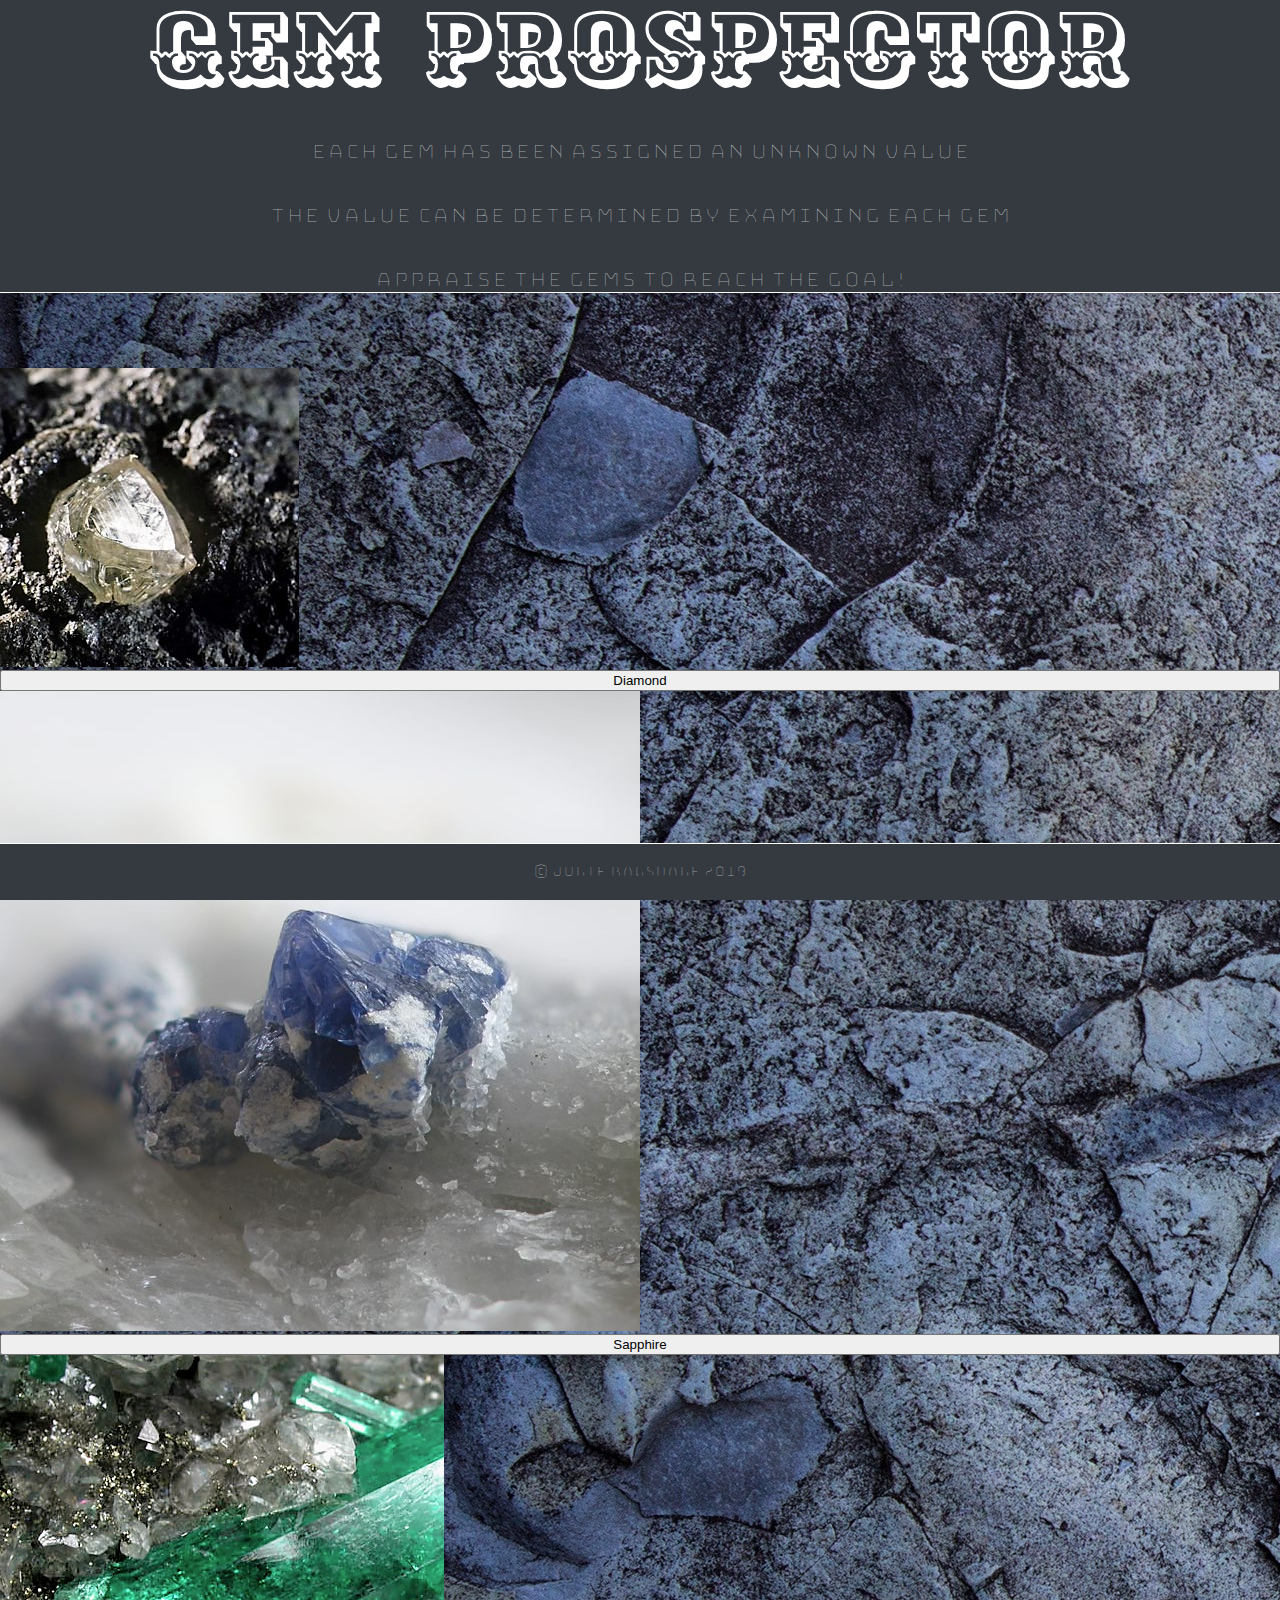
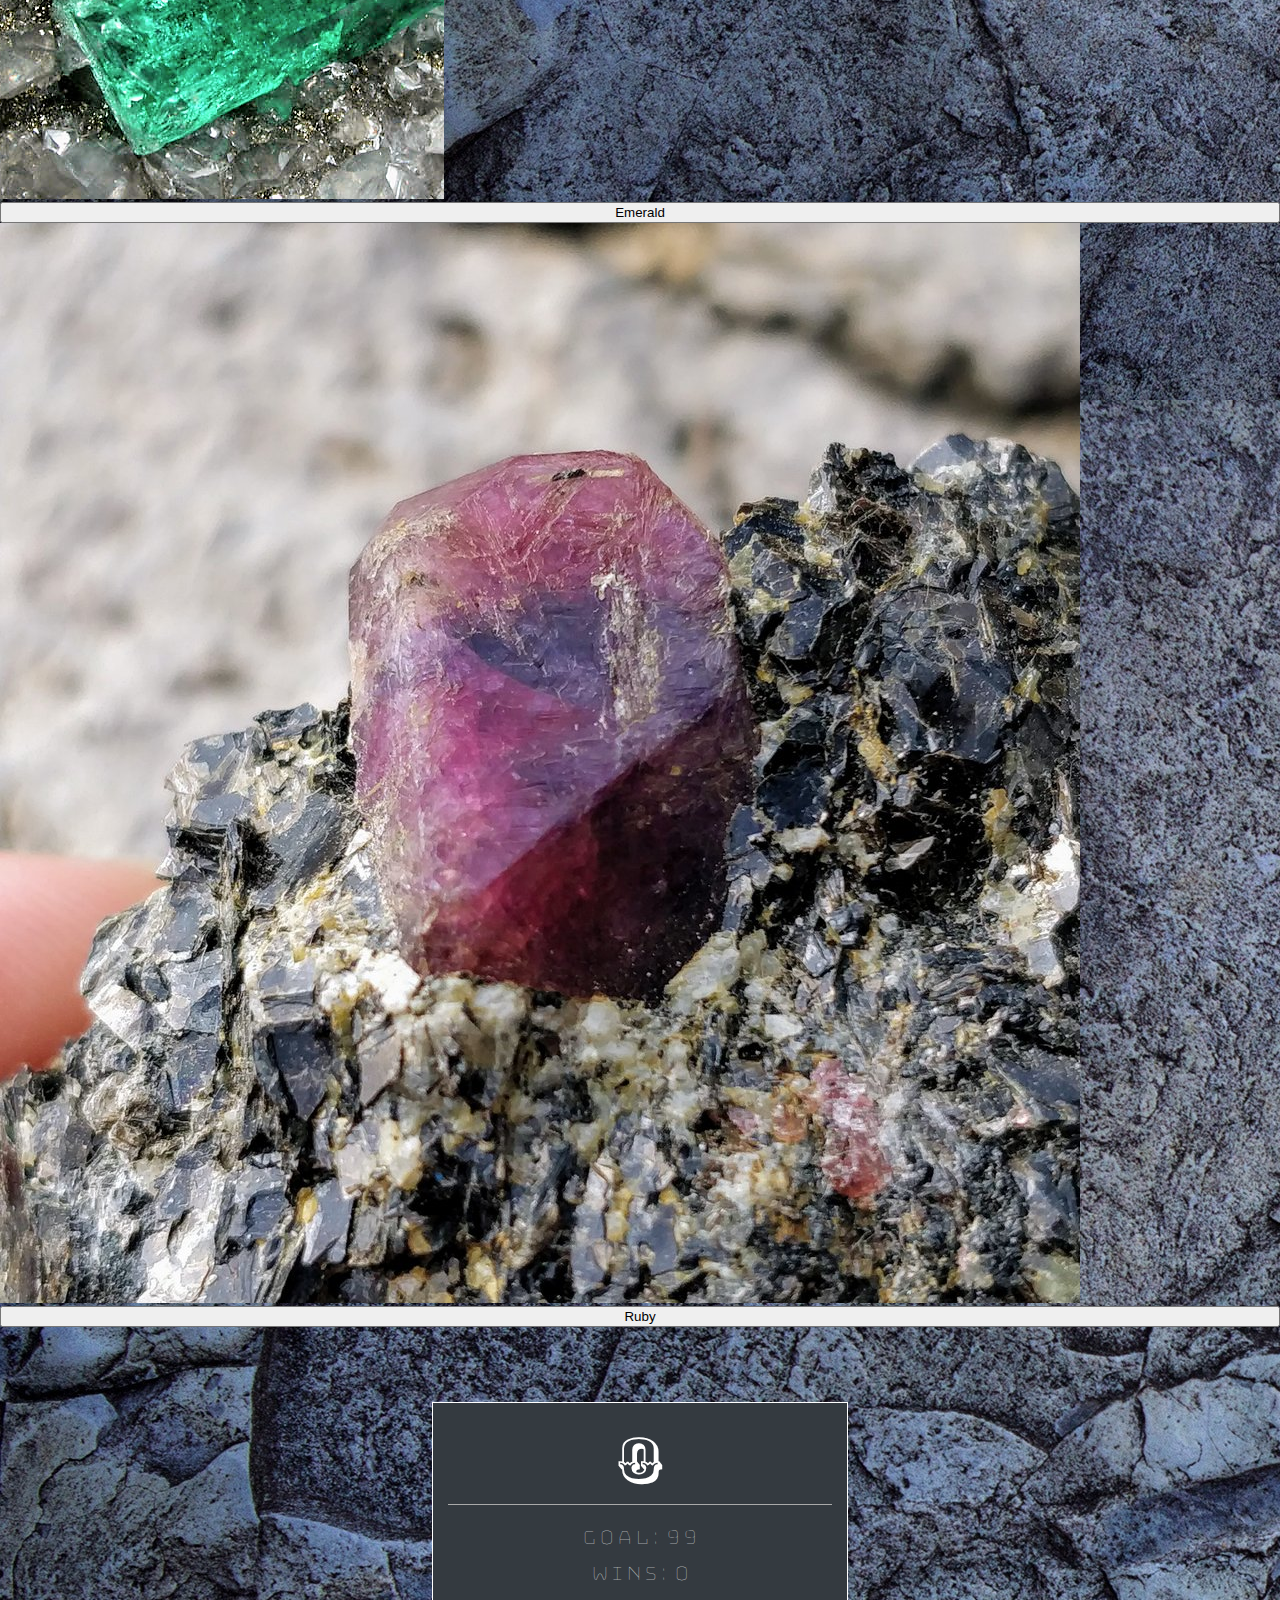
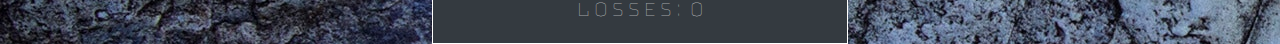
==== index.html @ 72236380 "trying to disable mobile scalability" ====
<!DOCTYPE html>
<html>
    <head>
        <title>Gem Prospector Game</title>

        <!-- Link to Bootstrap framework -->
        <link rel="stylesheet" href="https://stackpath.bootstrapcdn.com/bootstrap/4.2.1/css/bootstrap.min.css" integrity="sha384-GJzZqFGwb1QTTN6wy59ffF1BuGJpLSa9DkKMp0DgiMDm4iYMj70gZWKYbI706tWS" crossorigin="anonymous">
        
        <!-- Link to CSS -->
        <link rel="stylesheet" type="text/css" href="assets/css/style.css"/>
        <link rel="stylesheet" type="text/css" href="assets/css/reset.css"/>

        <!-- Fonts -->
        <style>
            @import url('https://fonts.googleapis.com/css?family=Bungee+Hairline|Ewert');
        </style>

        <meta name="viewport" content="width=device-width, initial-scale=1.0, user-scalable=no"/>

    </head>
    <body>

        <!-- HEADER -->
        <nav class="navbar navbar-dark bg-dark jumbotron">
            <header>
                <h1>Gem Prospector</h1>
                <h4 class="instructions">Each gem has been assigned an unknown value</h4> 
                <h4 class="instructions">The value can be determined by examining each gem</h4>
                <h4 class="instructions">Appraise the gems to reach the goal!</h4>
            </header>
        </nav>

        <!-- MAIN CONTENT -->
        <div class="container">

            <!-- GEMS -->
            <div class="container">
                <div class="card-group">
                    <div class="card">
                        <img src="assets/images/diamond.jpg" class="card-img-top" alt="gem-one">
                        <div class="card-footer">
                        <button type="button" id="gemA" class="btn btn-dark gems" value="">Diamond</button>
                        </div>
                    </div>
                    <div class="card">
                        <img src="assets/images/sapphire.jpg" class="card-img-top" alt="gem-two">
                        <div class="card-footer">
                        <button type="button" id="gemB" class="btn btn-dark gems" value="">Sapphire</button>
                        </div>
                    </div>
                    <div class="card">
                        <img src="assets/images/emerald.png" class="card-img-top" alt="gem-four">
                        <div class="card-footer">
                        <button type="button" id="gemD" class="btn btn-dark gems" value="">Emerald</button>
                        </div>
                    </div>
                    <div class="card">
                        <img src="assets/images/ruby.jpg" class="card-img-top" alt="gem-three">
                        <div class="card-footer">
                        <button type="button" id="gemC" class="btn btn-dark gems" value="">Ruby</button>
                        </div>
                    </div>
                </div>
            </div>

            <!-- SCORE -->
            <div class="container">
                <div class="scoreBoard">
                    <div class="score">
                        <h2><span id="currentScore">0</span></h2>
                    </div>
                    <div>
                        <h3>Goal: <span id="goal"> - </span></h3>
                    </div>
                    <div id="wins">
                        <h3>Wins: <span id="winCount">0</span></h3>
                    </div>
                    <div id="losses">
                        <h3>Losses: <span id="lossCount">0</span></h3>
                    </div>
                </div>
            </div>
        </div>

        <!-- FOOTER -->
            <footer>
                <p class="footer-text">© Julie Ragsdale 2019</p>
            </footer>
        
        <!-- Links to jQuery, Popper.js, and JavaScript -->
        <script src="https://cdnjs.cloudflare.com/ajax/libs/jquery/3.2.1/jquery.min.js"></script>
        <script src="https://cdnjs.cloudflare.com/ajax/libs/popper.js/1.14.6/umd/popper.min.js" integrity="sha384-wHAiFfRlMFy6i5SRaxvfOCifBUQy1xHdJ/yoi7FRNXMRBu5WHdZYu1hA6ZOblgut" crossorigin="anonymous"></script>
        <script src="https://stackpath.bootstrapcdn.com/bootstrap/4.2.1/js/bootstrap.min.js" integrity="sha384-B0UglyR+jN6CkvvICOB2joaf5I4l3gm9GU6Hc1og6Ls7i6U/mkkaduKaBhlAXv9k" crossorigin="anonymous"></script>
        
        <!-- Link to JavaScript -->
        <script src="assets/javascript/game.js"></script>
    </body>
</html>
---- assets/css/style.css ----
/* Apple custom background and font to site */
body {
    background-image: url(../images/rocky.jpg);
    font-family: 'Bungee Hairline', monospace !important;
}

/* Center header and make as wide as browser */
header {
    width: 100%;
    margin: 0 auto;
    }

/* Center navbar text and give border */
.navbar {
    text-align: center;
    border-bottom: 1px solid #fff;
}

/* Personalize Bootstrap's jumbotron class */
.jumbotron {
    background-color: #343a40;
    color: #fff;
    font-family: 'Ewert';
    font-size: 100px;
}

/* Style text  in header under "Gem Prospector" */
.instructions {
    font-family: 'Bungee Hairline', monospace;
    font-size: 24px;
    margin-top: 40px;
}

/* Style container holding main content */
.container {
    margin: 75px;
    width: 100%;
    margin: 0 auto;
    margin-top: 75px;
}

/* Make button width span card and center */
.btn {
    width: 100%;
    margin: 0 auto;
}

/* Style div holding all score values */
.scoreBoard {
    font-family: 'Bungee Hairline', monospace;
    color: #fff;
    background-color: #343a40;
    border: 1px solid #fff;
    text-align: center;
    padding: 15px;
    width: 30%;
    margin: 0 auto;
    font-size: 24px;
    line-height: 150%;
}

/* Style content inside scoreBoard class */
.score {
    font-family: 'Ewert', monospace;
    font-size: 60px;
    padding: 25px;
    margin-bottom: 15px;
    border-bottom: 0.5px solid #aaa;
}

/* Style footer div */
footer {
    background-color: #343a40;
    position: fixed;
    bottom: 0;
    left: 0;
    right: 0;
}

/* Style text inside footer */
.footer-text {
    color: #fff;
    border-top: 1px solid #fff;
    text-align: center;
    padding: 20px;
}
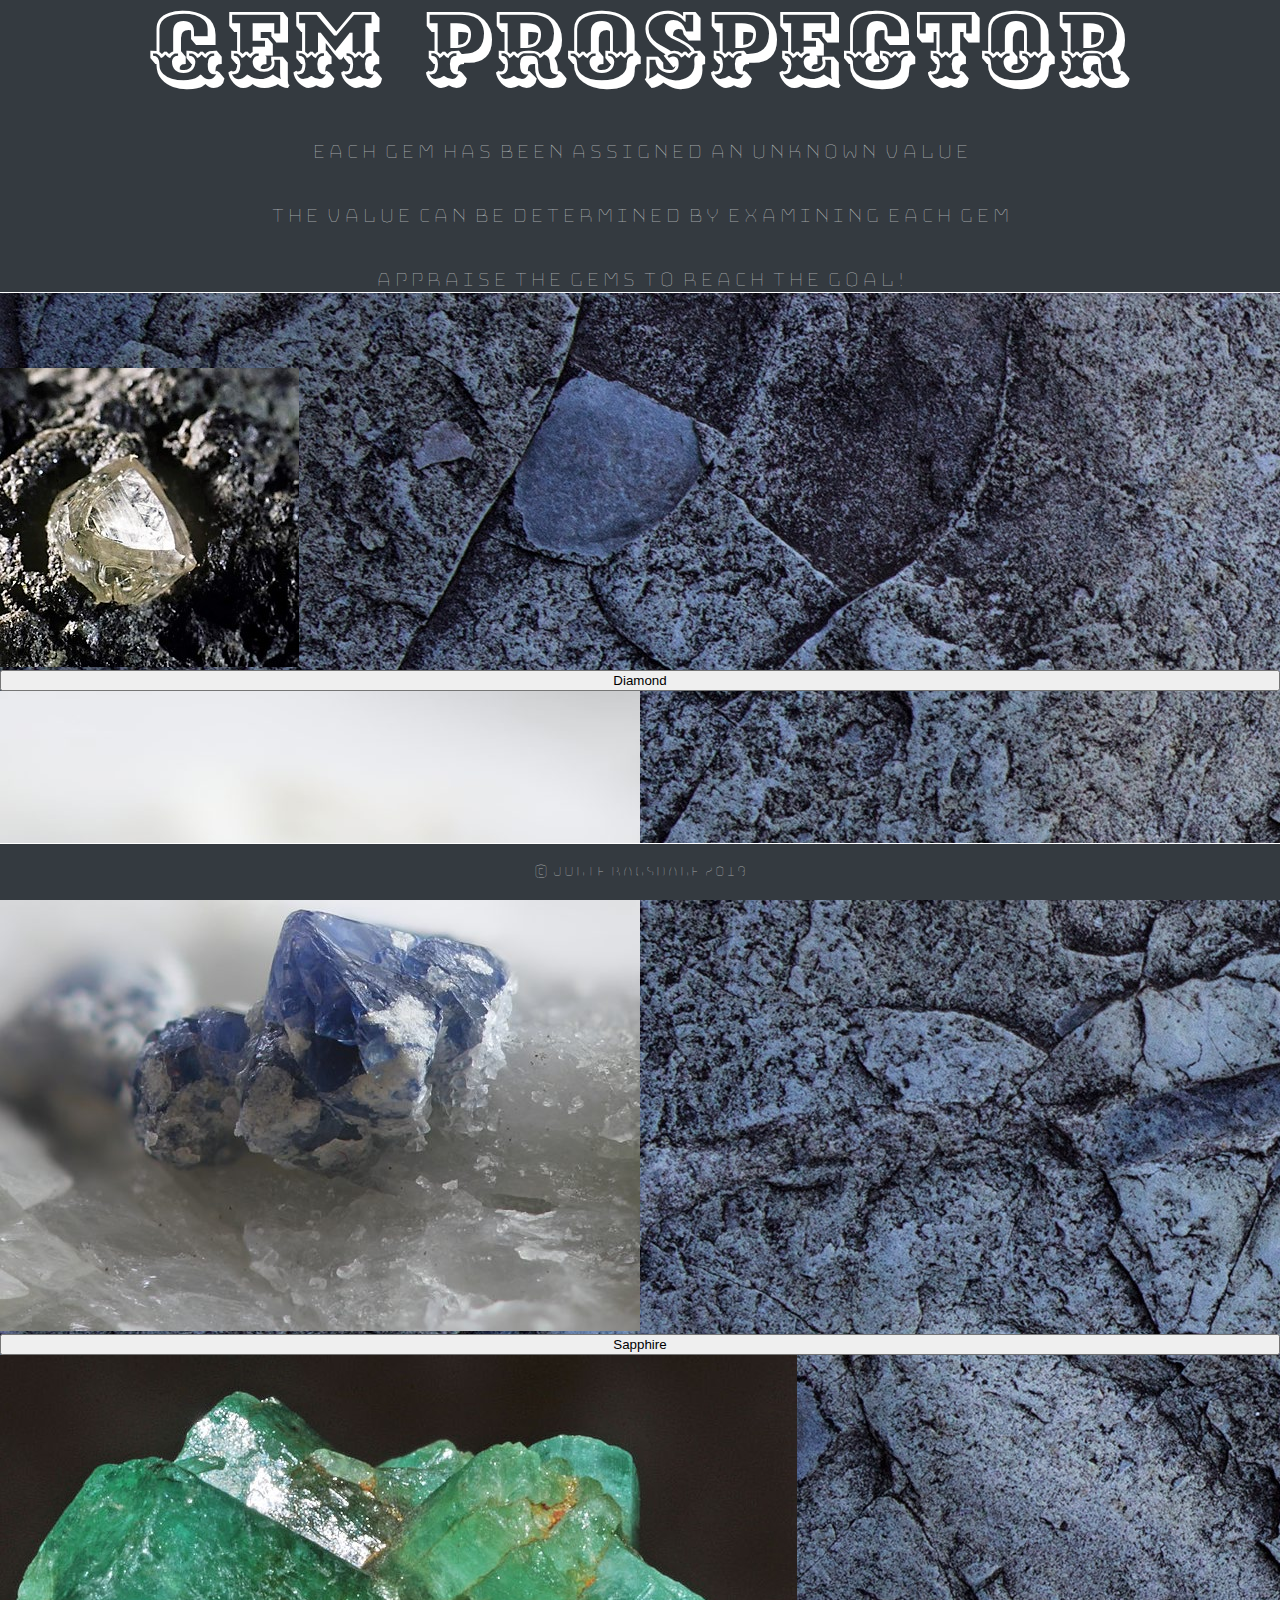
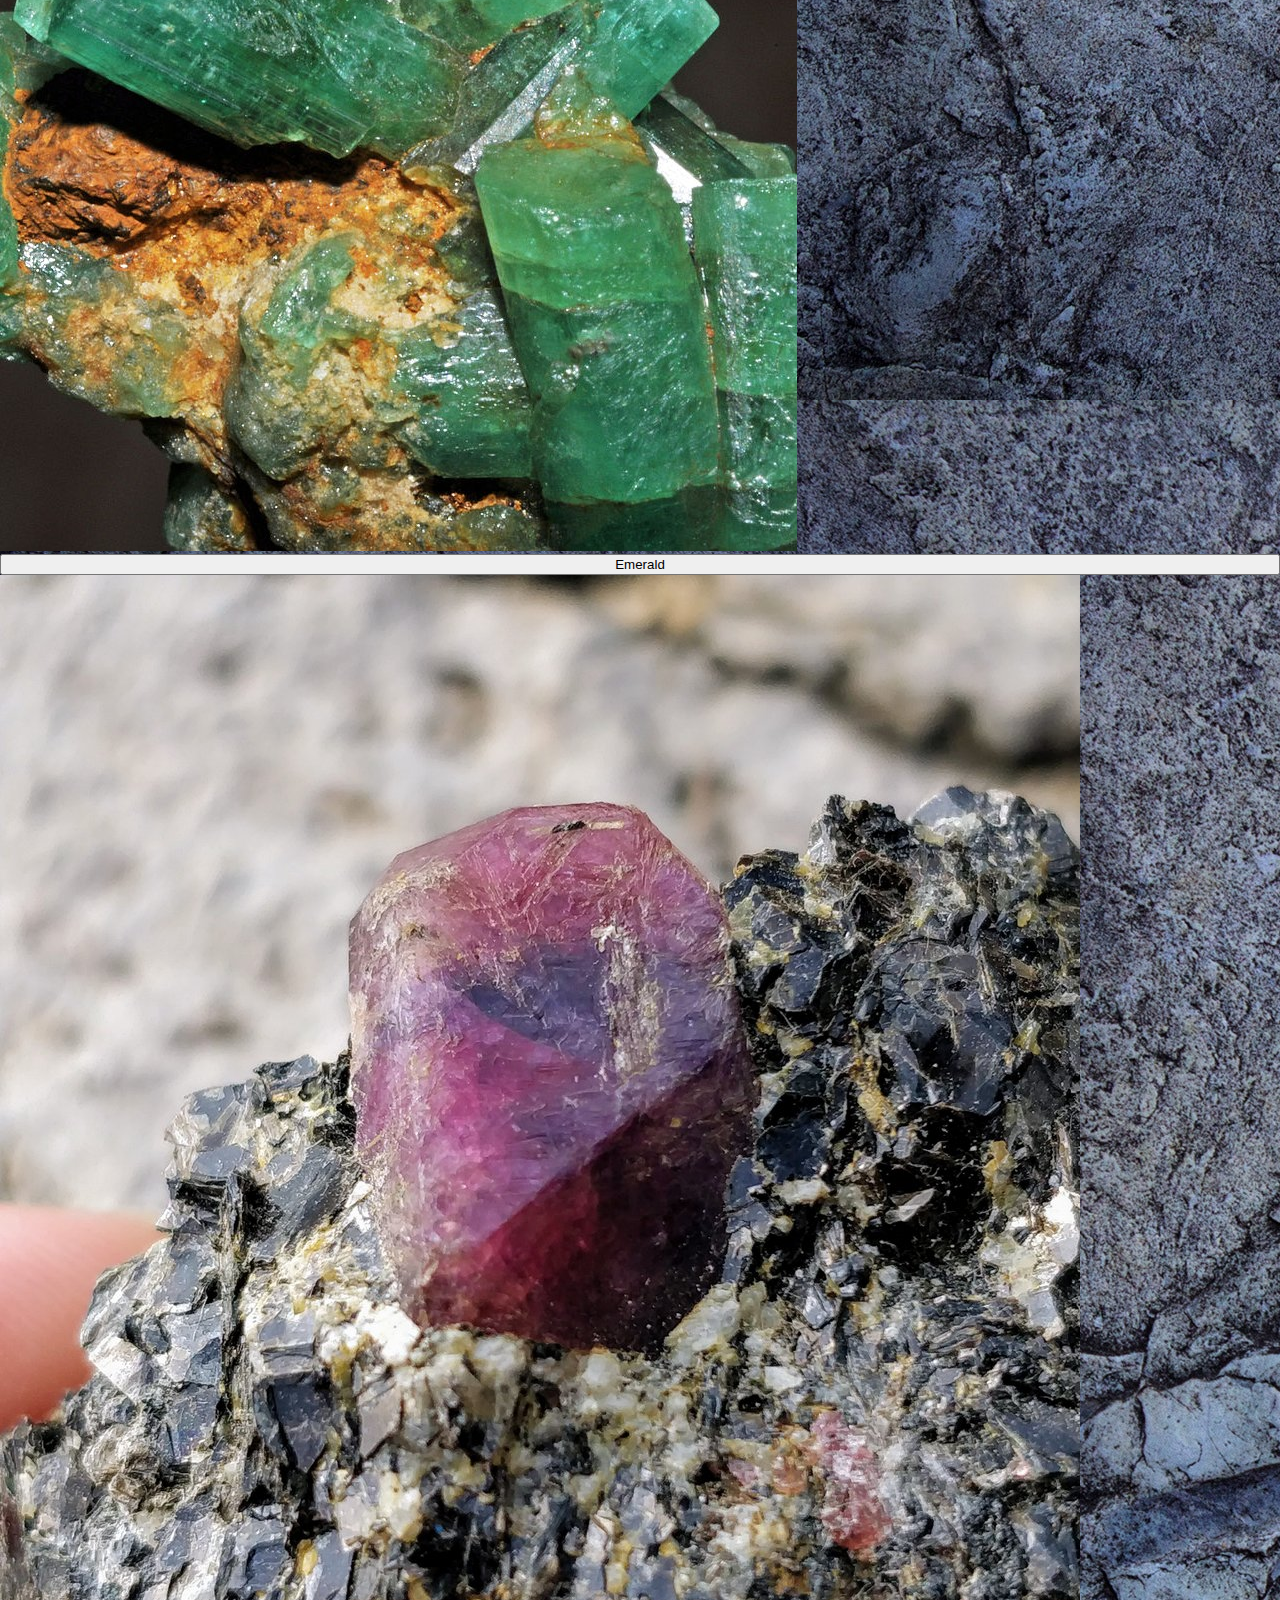
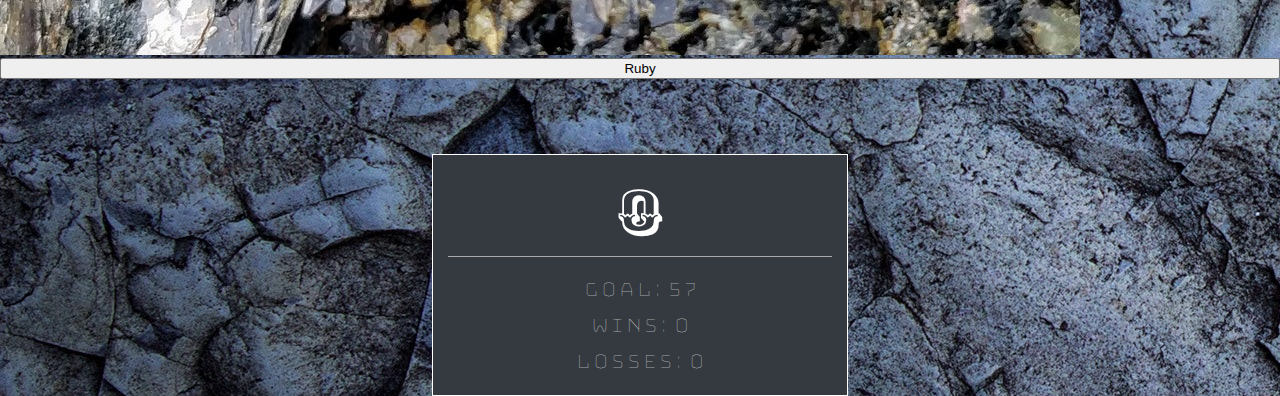
==== commit 5af9f902: "replaced emerald image (png) with a jpeg" ====
--- a/index.html
+++ b/index.html
@@ -15,6 +15,7 @@
             @import url('https://fonts.googleapis.com/css?family=Bungee+Hairline|Ewert');
         </style>
 
+        <!-- Disable mobile scalbility to prevent zoom on double tap -->
         <meta name="viewport" content="width=device-width, initial-scale=1.0, user-scalable=no"/>
 
     </head>
@@ -49,7 +50,7 @@
                         </div>
                     </div>
                     <div class="card">
-                        <img src="assets/images/emerald.png" class="card-img-top" alt="gem-four">
+                        <img src="assets/images/emeralds.jpg" class="card-img-top" alt="gem-four">
                         <div class="card-footer">
                         <button type="button" id="gemD" class="btn btn-dark gems" value="">Emerald</button>
                         </div>
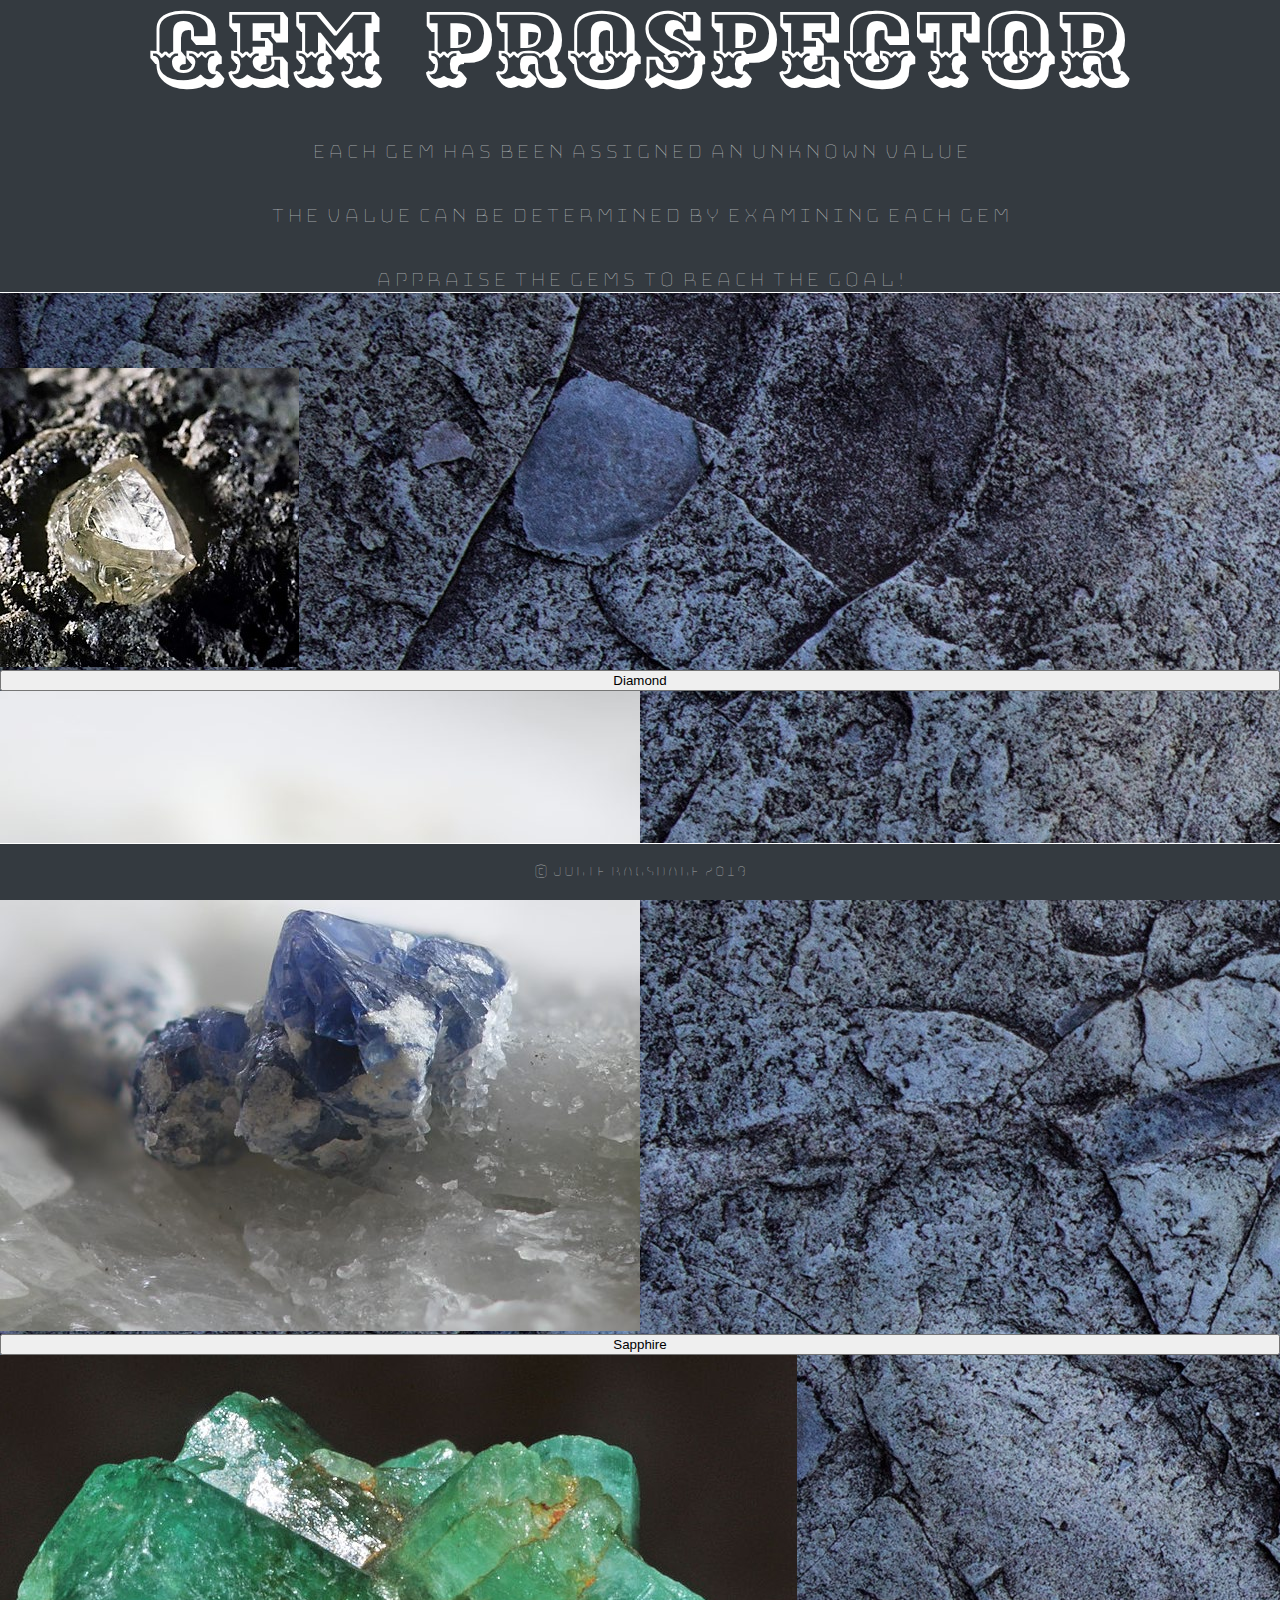
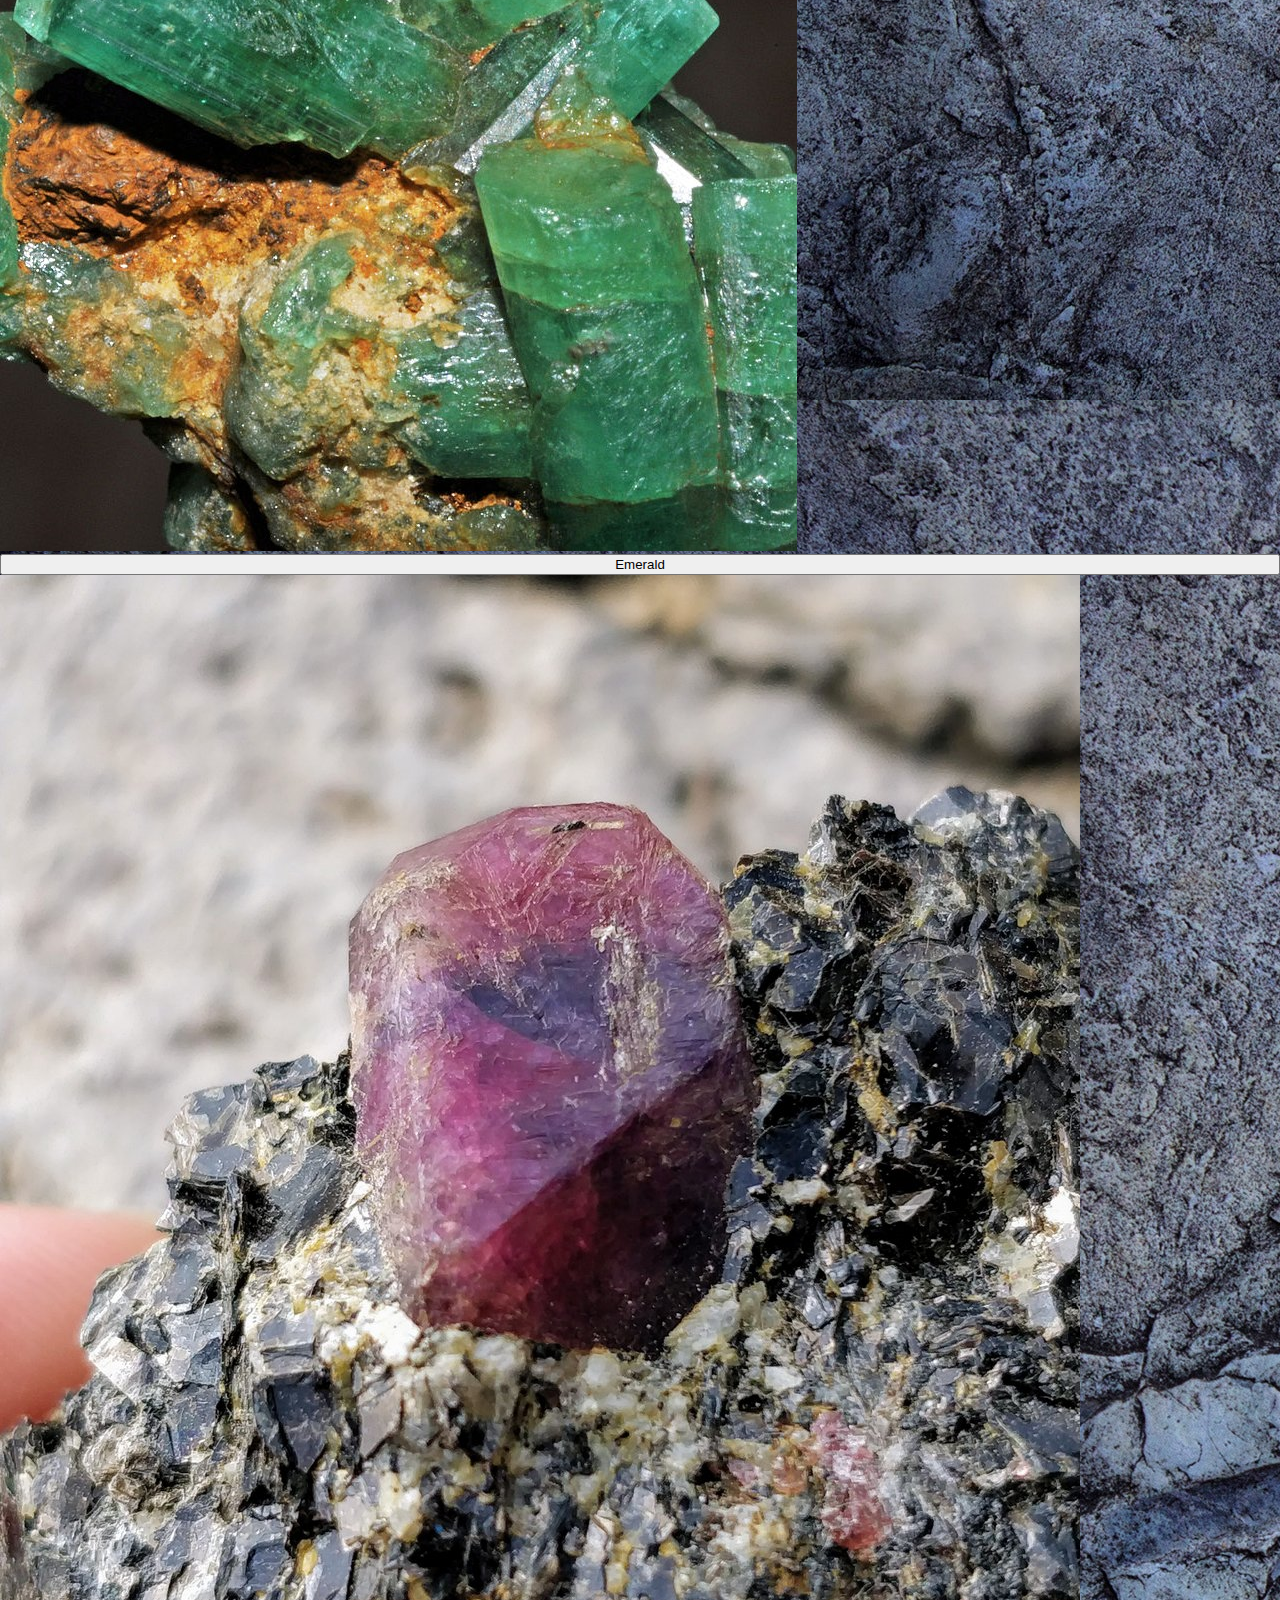
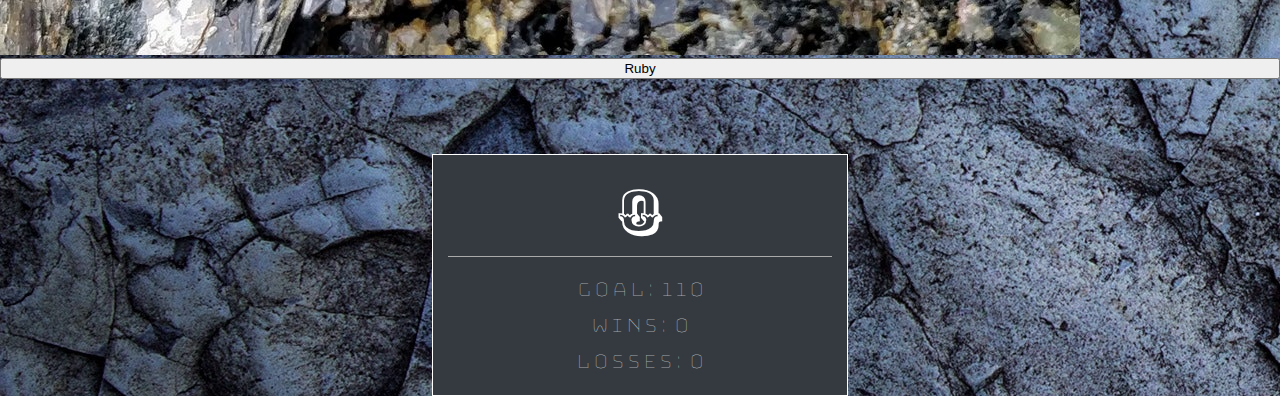
==== commit 454acbd2: "adjusting media query for smartphones" ====
--- a/index.html
+++ b/index.html
@@ -9,6 +9,10 @@
         <!-- Link to CSS -->
         <link rel="stylesheet" type="text/css" href="assets/css/style.css"/>
         <link rel="stylesheet" type="text/css" href="assets/css/reset.css"/>
+        
+        <!-- Links to media queries -->
+        <link rel="stylesheet" media="screen and (max-width: 630px) and (orientation: portrait)" href="assets/css/style.css"/>
+        <link rel="stylesheet" media="screen and (max-width: 630px) and (orientation: portrait)" href="assets/css/style.css"/>
 
         <!-- Fonts -->
         <style>
--- a/assets/css/style.css
+++ b/assets/css/style.css
@@ -83,4 +83,38 @@
     border-top: 1px solid #fff;
     text-align: center;
     padding: 20px;
+}
+
+/* Media queries for different sized screens */
+@media screen and (max-width: 630px) and (orientation: portrait){
+    header {
+        width: device-width;
+    }
+
+    .jumbotron {
+        font-size: 32px;
+    }
+
+    .scoreBoard {
+        width: 75%;
+    }
+
+    footer {
+        margin-top: 25px; 
+    }
+}
+
+@media screen and (max-width: 630px) and (orientation: landscape){
+    header {
+        width: device-width;
+    }
+    
+    footer {
+        margin-top: 50px; 
+        height: 25px;
+    }
+    
+    .footer-text {
+        padding: 0;
+    }
 }--- a/assets/css/style.css
+++ b/assets/css/style.css
@@ -83,4 +83,38 @@
     border-top: 1px solid #fff;
     text-align: center;
     padding: 20px;
+}
+
+/* Media queries for different sized screens */
+@media screen and (max-width: 630px) and (orientation: portrait){
+    header {
+        width: device-width;
+    }
+
+    .jumbotron {
+        font-size: 32px;
+    }
+
+    .scoreBoard {
+        width: 75%;
+    }
+
+    footer {
+        margin-top: 25px; 
+    }
+}
+
+@media screen and (max-width: 630px) and (orientation: landscape){
+    header {
+        width: device-width;
+    }
+    
+    footer {
+        margin-top: 50px; 
+        height: 25px;
+    }
+    
+    .footer-text {
+        padding: 0;
+    }
 }--- a/assets/css/style.css
+++ b/assets/css/style.css
@@ -83,4 +83,38 @@
     border-top: 1px solid #fff;
     text-align: center;
     padding: 20px;
+}
+
+/* Media queries for different sized screens */
+@media screen and (max-width: 630px) and (orientation: portrait){
+    header {
+        width: device-width;
+    }
+
+    .jumbotron {
+        font-size: 32px;
+    }
+
+    .scoreBoard {
+        width: 75%;
+    }
+
+    footer {
+        margin-top: 25px; 
+    }
+}
+
+@media screen and (max-width: 630px) and (orientation: landscape){
+    header {
+        width: device-width;
+    }
+    
+    footer {
+        margin-top: 50px; 
+        height: 25px;
+    }
+    
+    .footer-text {
+        padding: 0;
+    }
 }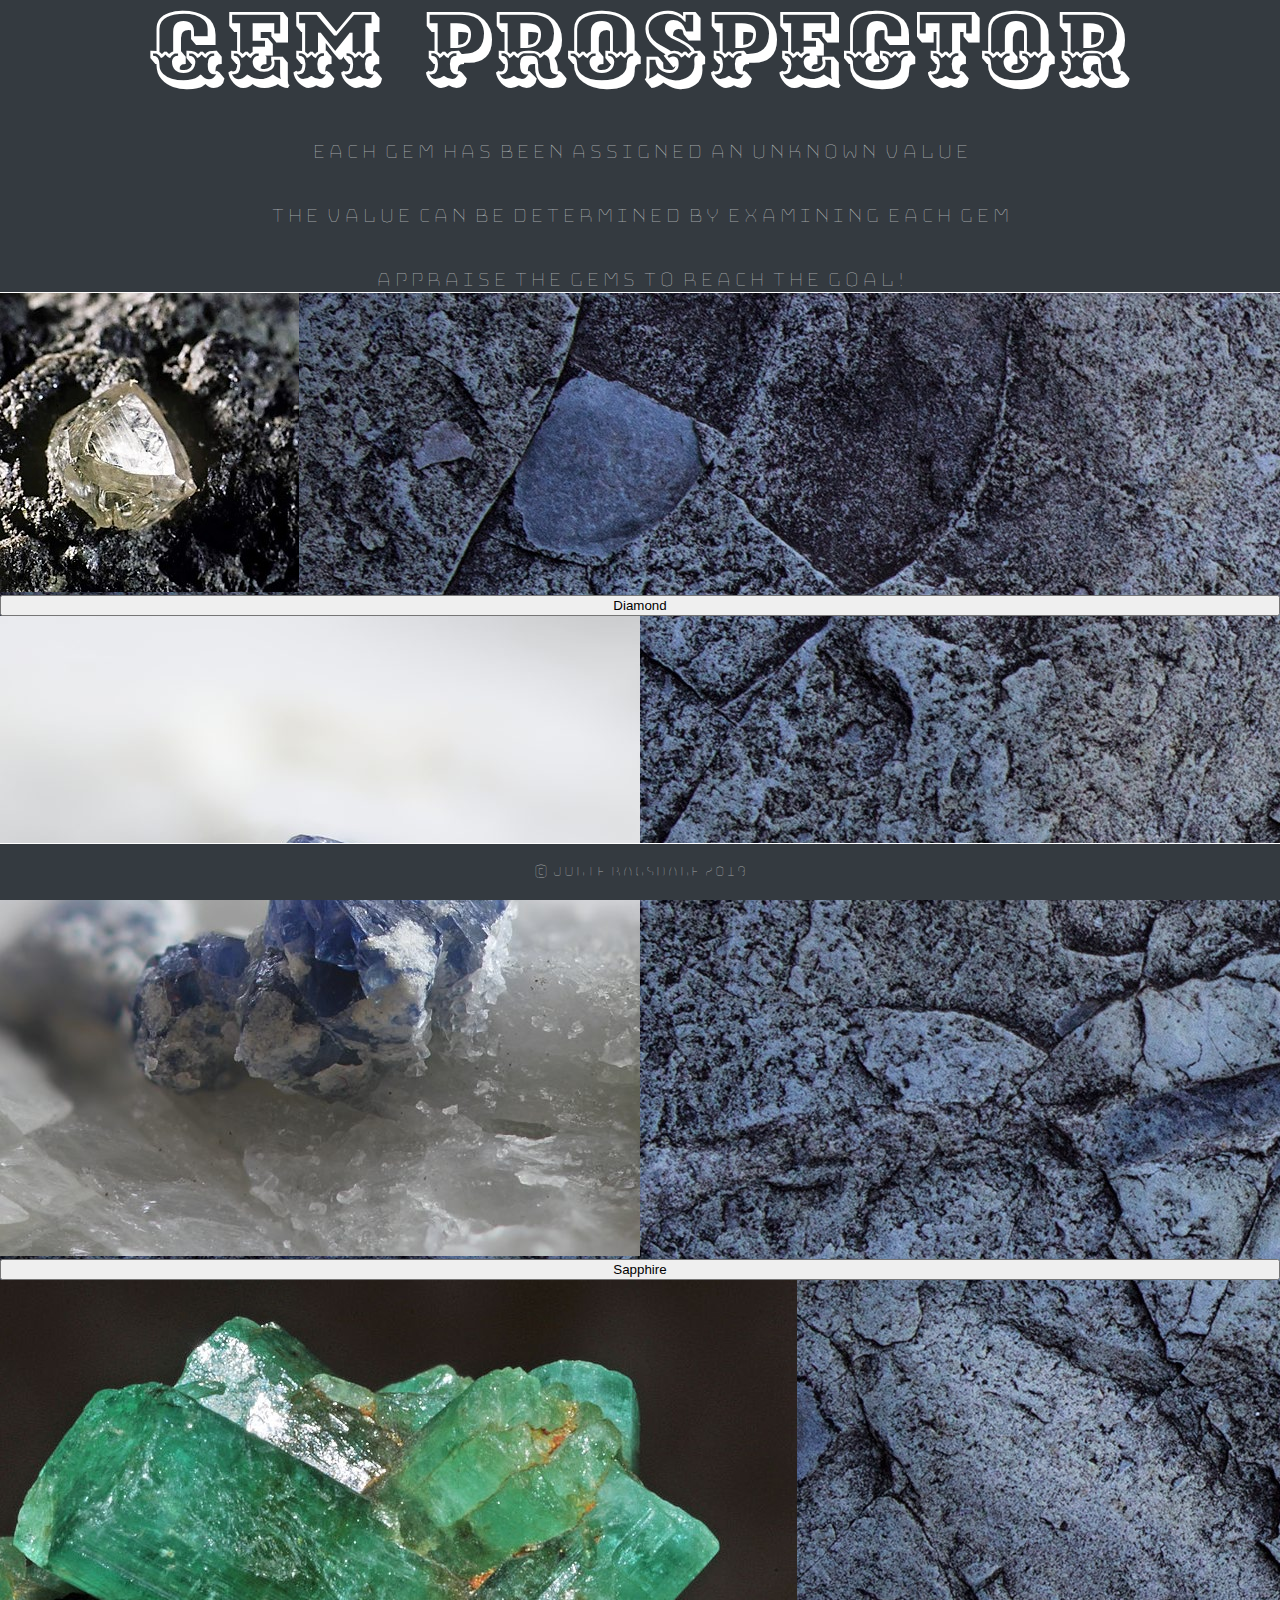
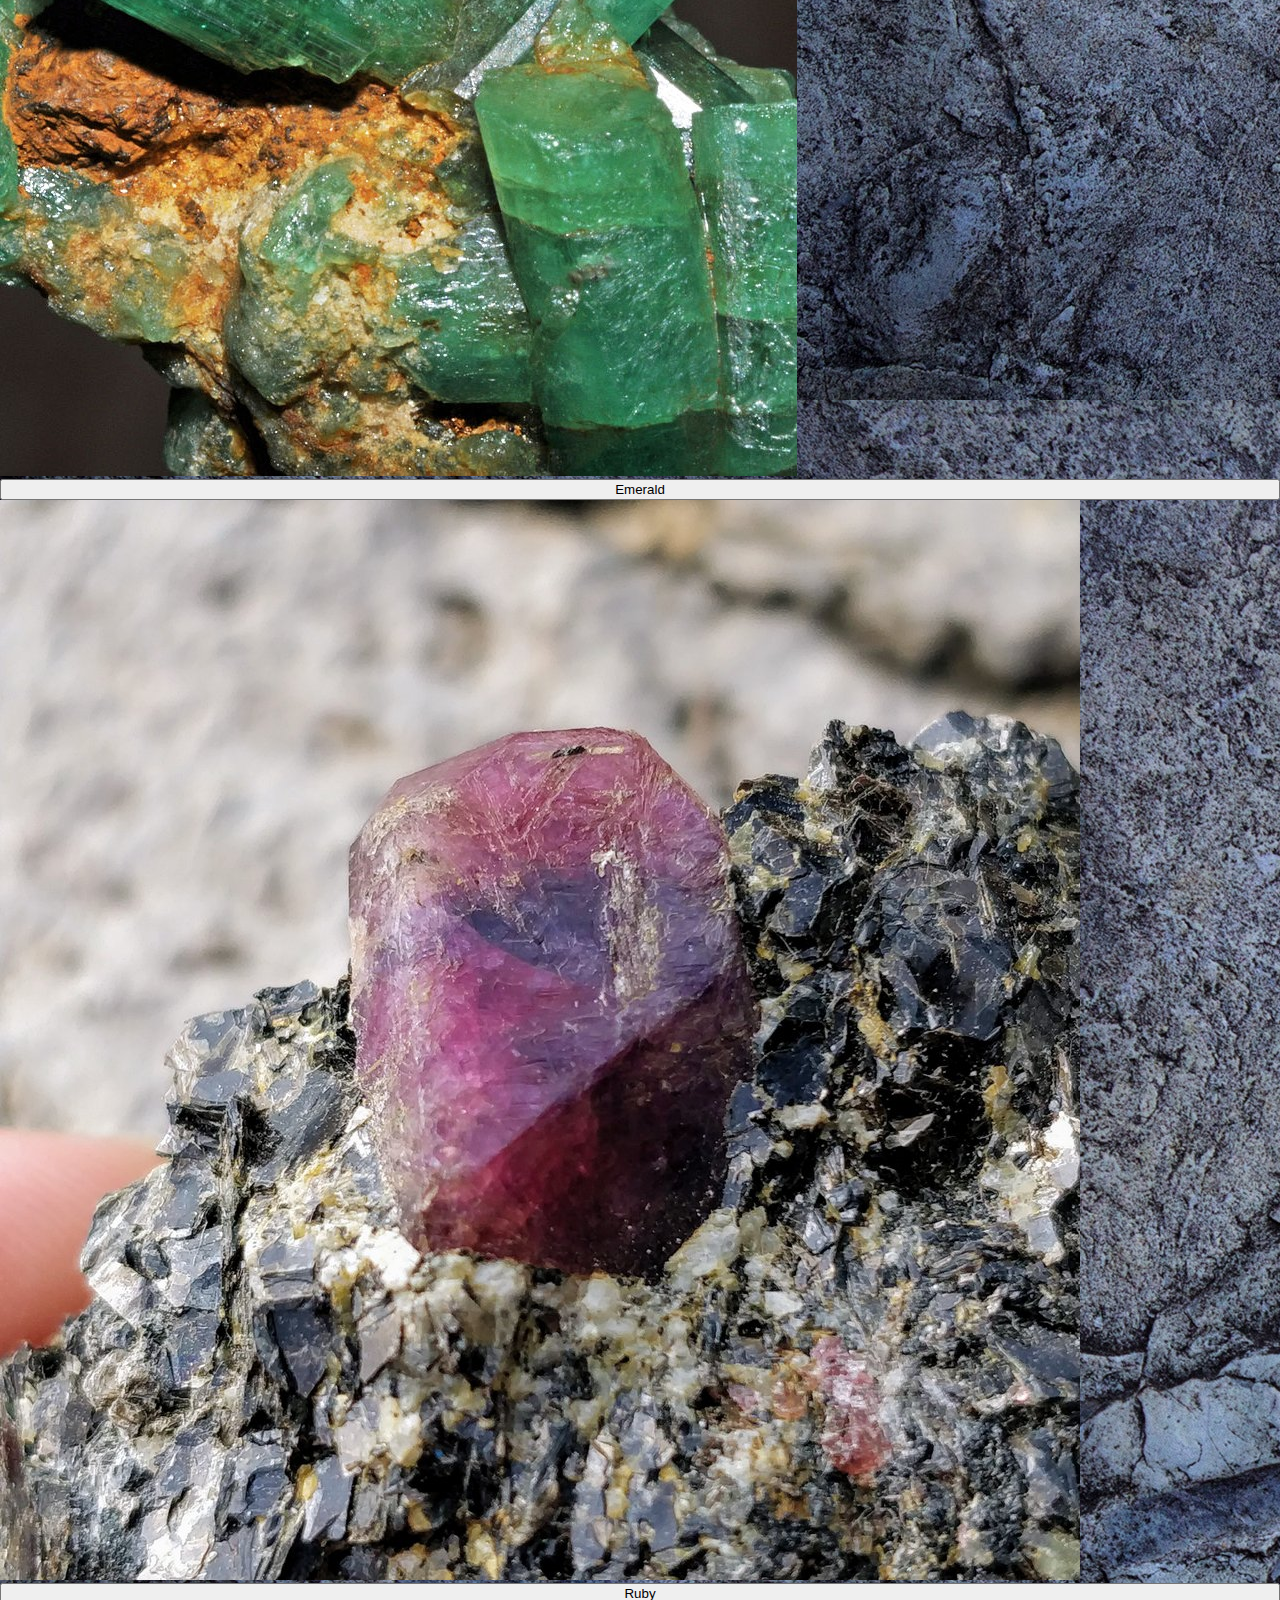
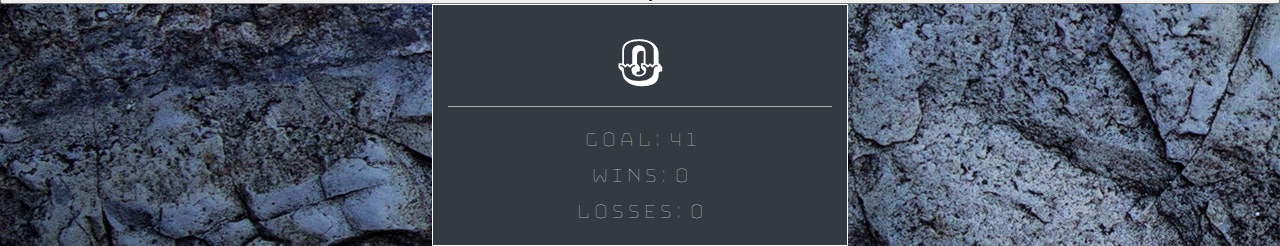
==== commit 67cc1789: "adjusting media query for smartphones" ====
--- a/index.html
+++ b/index.html
@@ -11,8 +11,8 @@
         <link rel="stylesheet" type="text/css" href="assets/css/reset.css"/>
         
         <!-- Links to media queries -->
-        <link rel="stylesheet" media="screen and (max-width: 630px) and (orientation: portrait)" href="assets/css/style.css"/>
-        <link rel="stylesheet" media="screen and (max-width: 630px) and (orientation: portrait)" href="assets/css/style.css"/>
+        <link rel="stylesheet" media="screen and (max-width: 768px) and (orientation: portrait)" href="assets/css/style.css"/>
+        <link rel="stylesheet" media="screen and (max-width: 768px) and (orientation: landscape)" href="assets/css/style.css"/>
 
         <!-- Fonts -->
         <style>
@@ -41,25 +41,25 @@
             <!-- GEMS -->
             <div class="container">
                 <div class="card-group">
-                    <div class="card">
+                    <div class="card clearfix">
                         <img src="assets/images/diamond.jpg" class="card-img-top" alt="gem-one">
                         <div class="card-footer">
                         <button type="button" id="gemA" class="btn btn-dark gems" value="">Diamond</button>
                         </div>
                     </div>
-                    <div class="card">
+                    <div class="card clearfix">
                         <img src="assets/images/sapphire.jpg" class="card-img-top" alt="gem-two">
                         <div class="card-footer">
                         <button type="button" id="gemB" class="btn btn-dark gems" value="">Sapphire</button>
                         </div>
                     </div>
-                    <div class="card">
+                    <div class="card clearfix">
                         <img src="assets/images/emeralds.jpg" class="card-img-top" alt="gem-four">
                         <div class="card-footer">
                         <button type="button" id="gemD" class="btn btn-dark gems" value="">Emerald</button>
                         </div>
                     </div>
-                    <div class="card">
+                    <div class="card clearfix">
                         <img src="assets/images/ruby.jpg" class="card-img-top" alt="gem-three">
                         <div class="card-footer">
                         <button type="button" id="gemC" class="btn btn-dark gems" value="">Ruby</button>
--- a/assets/css/style.css
+++ b/assets/css/style.css
@@ -33,10 +33,8 @@
 
 /* Style container holding main content */
 .container {
-    margin: 75px;
     width: 100%;
-    margin: 0 auto;
-    margin-top: 75px;
+    margin: 0px auto;
 }
 
 /* Make button width span card and center */
@@ -86,27 +84,44 @@
 }
 
 /* Media queries for different sized screens */
-@media screen and (max-width: 630px) and (orientation: portrait){
+@media screen and (max-width: 768px) and (orientation: portrait){
     header {
         width: device-width;
     }
 
     .jumbotron {
-        font-size: 32px;
+        font-size: 36px;
+    }
+
+    .card-group {
+        display: unset;
+    }
+    .card{
+        max-width: 50%;
+        float: left;
+    }
+
+    .card-footer {
+        padding: 0;
     }
 
     .scoreBoard {
-        width: 75%;
-    }
-
-    footer {
-        margin-top: 25px; 
+        width: 100%;
+        margin-bottom: 75px;
     }
 }
 
-@media screen and (max-width: 630px) and (orientation: landscape){
+@media screen and (max-width: 768px) and (orientation: landscape){
+    body {
+        margin-bottom: 50px;
+    }
+
     header {
         width: device-width;
+    }
+
+    .scoreBoard {
+        width: 80%;
     }
     
     footer {
--- a/assets/css/style.css
+++ b/assets/css/style.css
@@ -33,10 +33,8 @@
 
 /* Style container holding main content */
 .container {
-    margin: 75px;
     width: 100%;
-    margin: 0 auto;
-    margin-top: 75px;
+    margin: 0px auto;
 }
 
 /* Make button width span card and center */
@@ -86,27 +84,44 @@
 }
 
 /* Media queries for different sized screens */
-@media screen and (max-width: 630px) and (orientation: portrait){
+@media screen and (max-width: 768px) and (orientation: portrait){
     header {
         width: device-width;
     }
 
     .jumbotron {
-        font-size: 32px;
+        font-size: 36px;
+    }
+
+    .card-group {
+        display: unset;
+    }
+    .card{
+        max-width: 50%;
+        float: left;
+    }
+
+    .card-footer {
+        padding: 0;
     }
 
     .scoreBoard {
-        width: 75%;
-    }
-
-    footer {
-        margin-top: 25px; 
+        width: 100%;
+        margin-bottom: 75px;
     }
 }
 
-@media screen and (max-width: 630px) and (orientation: landscape){
+@media screen and (max-width: 768px) and (orientation: landscape){
+    body {
+        margin-bottom: 50px;
+    }
+
     header {
         width: device-width;
+    }
+
+    .scoreBoard {
+        width: 80%;
     }
     
     footer {
--- a/assets/css/style.css
+++ b/assets/css/style.css
@@ -33,10 +33,8 @@
 
 /* Style container holding main content */
 .container {
-    margin: 75px;
     width: 100%;
-    margin: 0 auto;
-    margin-top: 75px;
+    margin: 0px auto;
 }
 
 /* Make button width span card and center */
@@ -86,27 +84,44 @@
 }
 
 /* Media queries for different sized screens */
-@media screen and (max-width: 630px) and (orientation: portrait){
+@media screen and (max-width: 768px) and (orientation: portrait){
     header {
         width: device-width;
     }
 
     .jumbotron {
-        font-size: 32px;
+        font-size: 36px;
+    }
+
+    .card-group {
+        display: unset;
+    }
+    .card{
+        max-width: 50%;
+        float: left;
+    }
+
+    .card-footer {
+        padding: 0;
     }
 
     .scoreBoard {
-        width: 75%;
-    }
-
-    footer {
-        margin-top: 25px; 
+        width: 100%;
+        margin-bottom: 75px;
     }
 }
 
-@media screen and (max-width: 630px) and (orientation: landscape){
+@media screen and (max-width: 768px) and (orientation: landscape){
+    body {
+        margin-bottom: 50px;
+    }
+
     header {
         width: device-width;
+    }
+
+    .scoreBoard {
+        width: 80%;
     }
     
     footer {
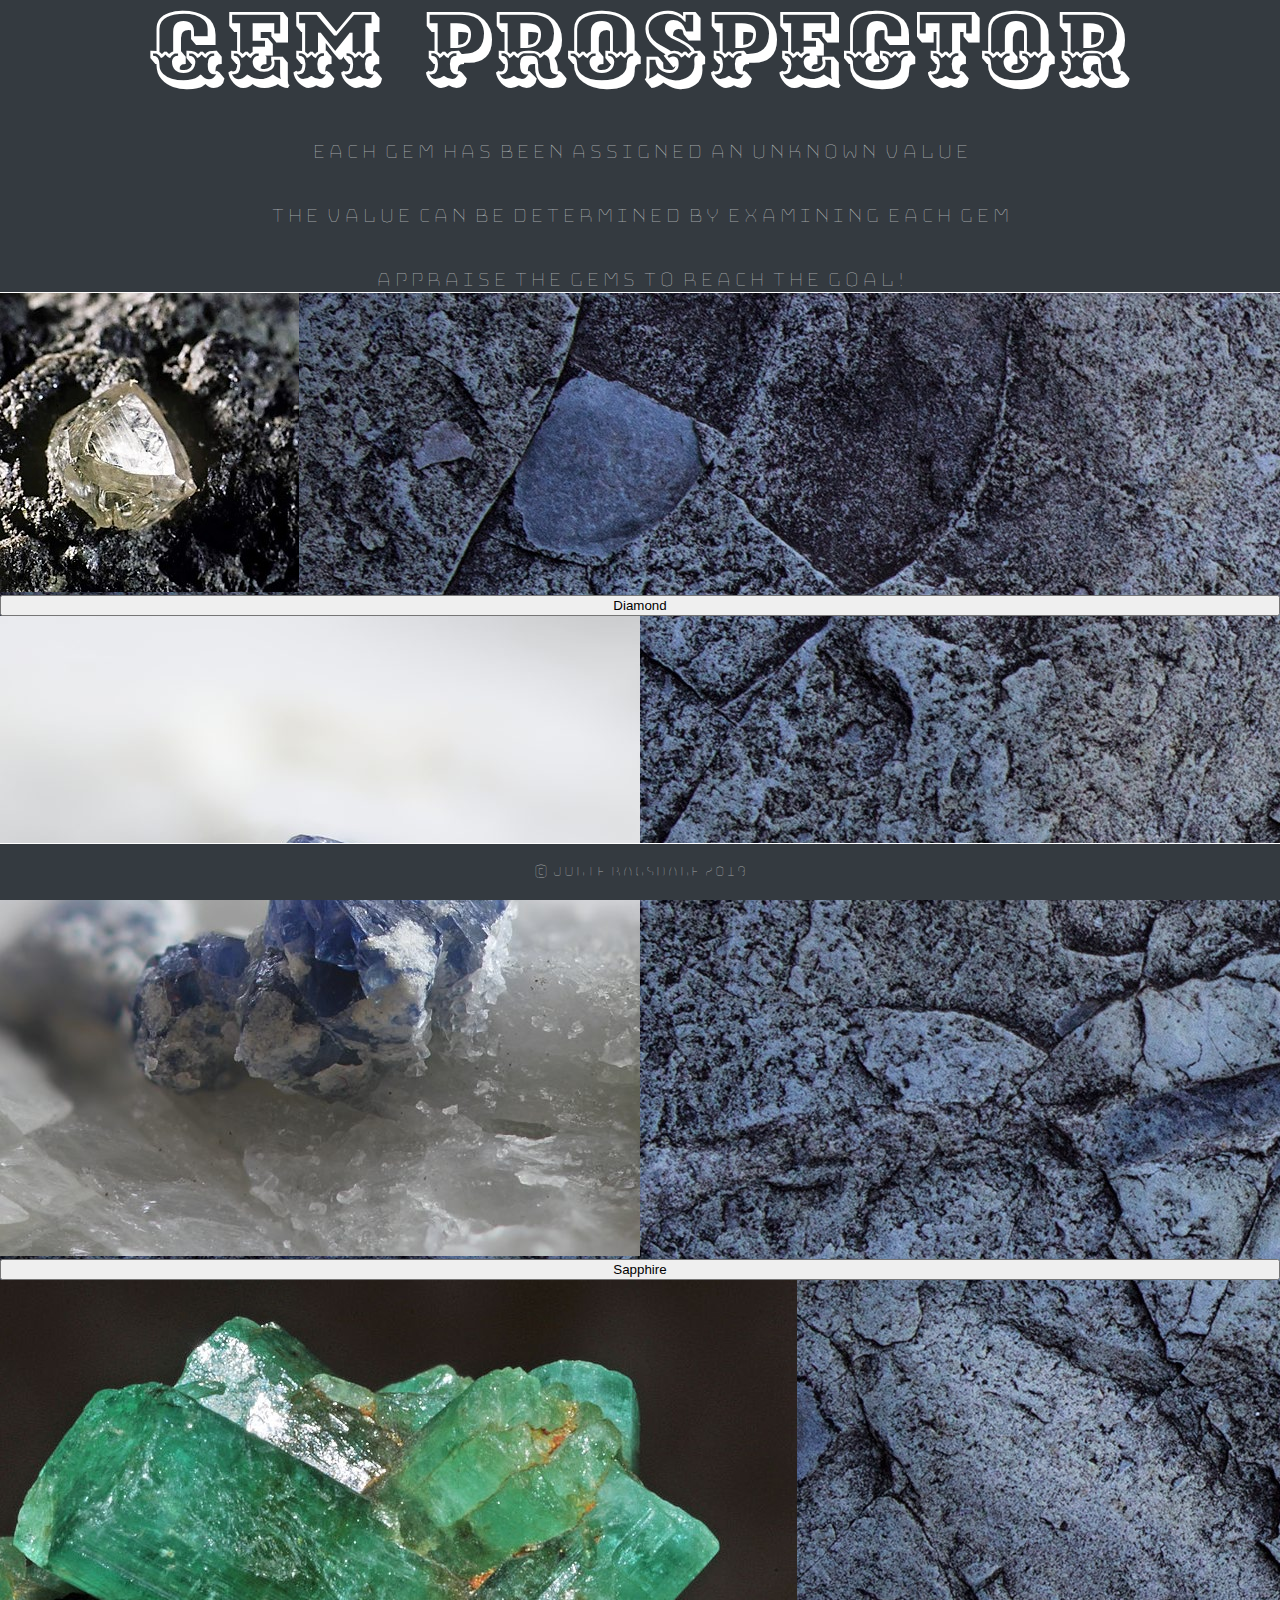
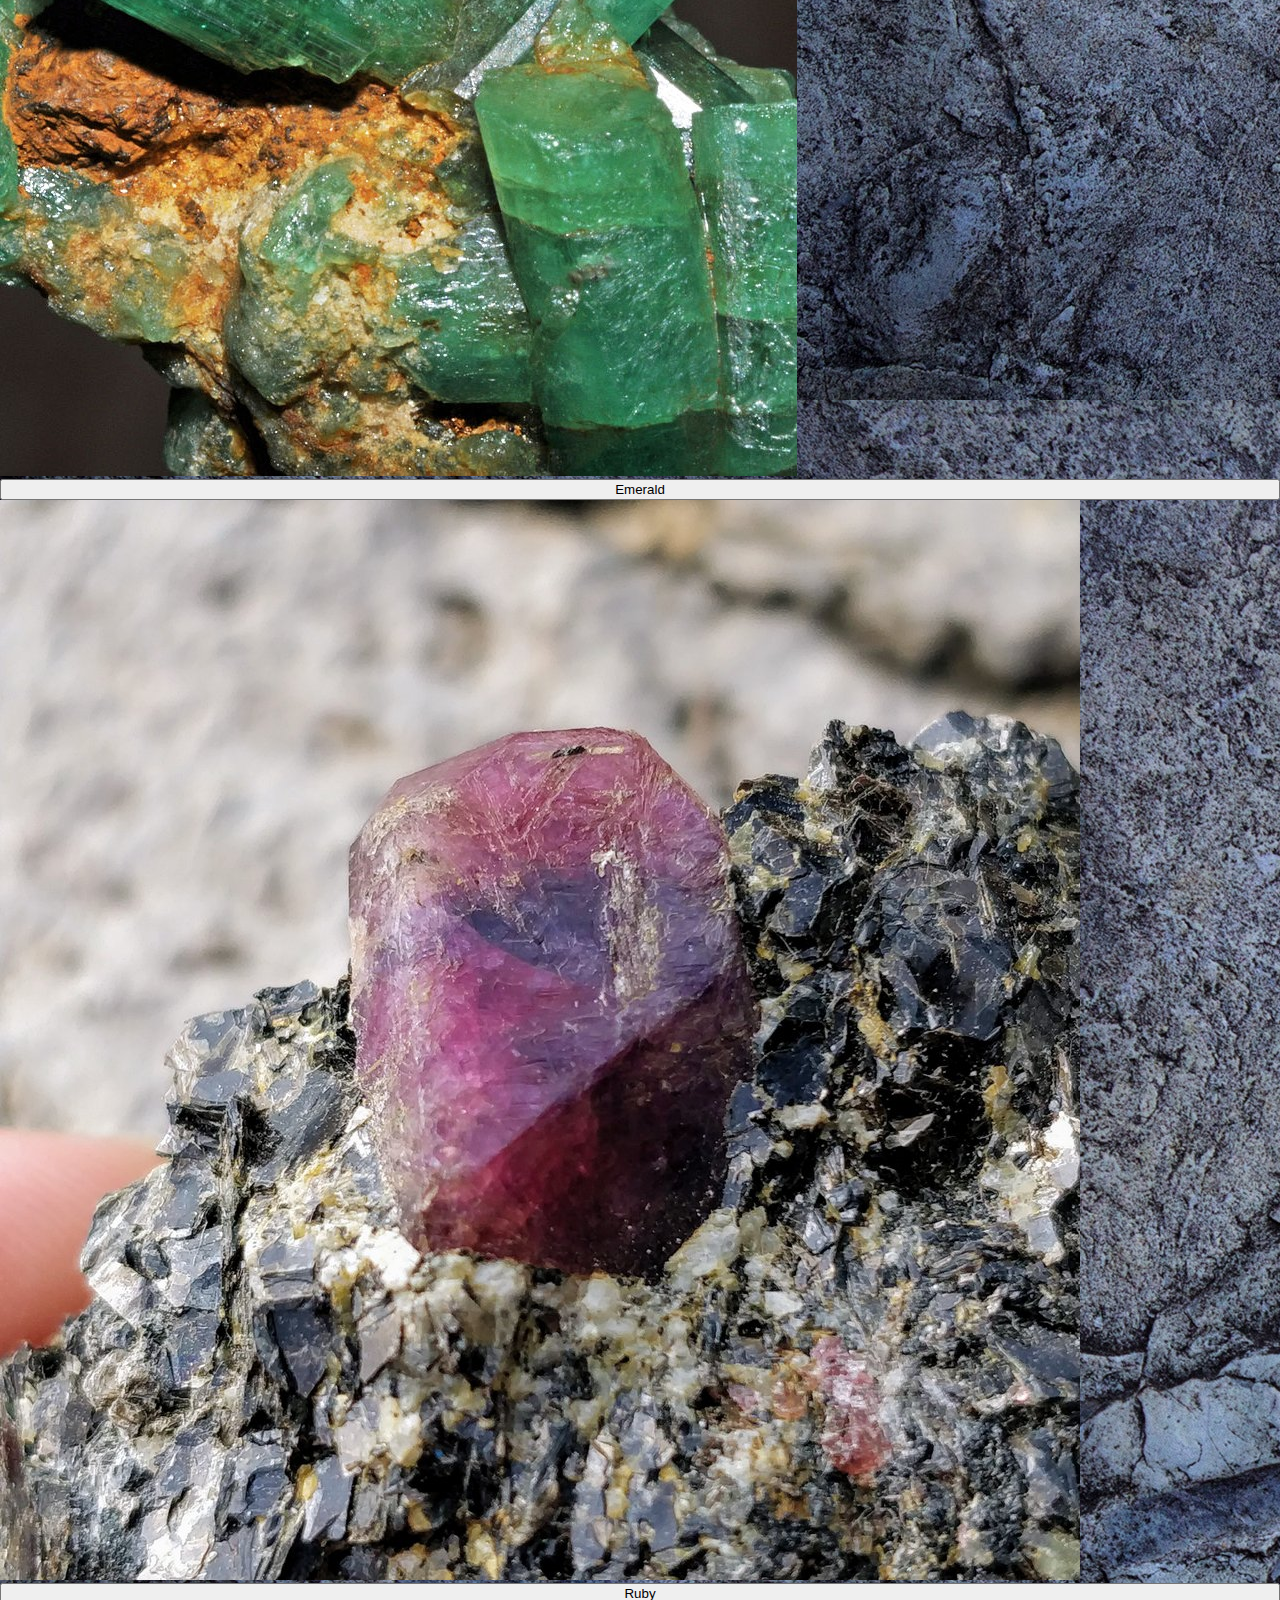
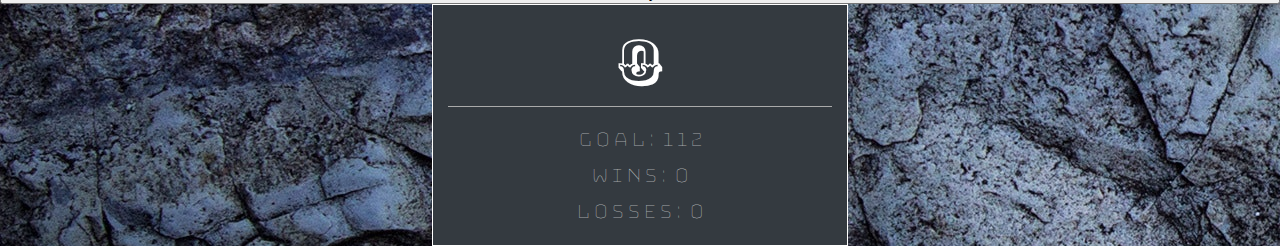
==== commit c761e8b1: "adjusting media query for smartphones" ====
--- a/index.html
+++ b/index.html
@@ -41,25 +41,25 @@
             <!-- GEMS -->
             <div class="container">
                 <div class="card-group">
-                    <div class="card clearfix">
+                    <div class="card">
                         <img src="assets/images/diamond.jpg" class="card-img-top" alt="gem-one">
                         <div class="card-footer">
                         <button type="button" id="gemA" class="btn btn-dark gems" value="">Diamond</button>
                         </div>
                     </div>
-                    <div class="card clearfix">
+                    <div class="card">
                         <img src="assets/images/sapphire.jpg" class="card-img-top" alt="gem-two">
                         <div class="card-footer">
                         <button type="button" id="gemB" class="btn btn-dark gems" value="">Sapphire</button>
                         </div>
                     </div>
-                    <div class="card clearfix">
+                    <div class="card">
                         <img src="assets/images/emeralds.jpg" class="card-img-top" alt="gem-four">
                         <div class="card-footer">
                         <button type="button" id="gemD" class="btn btn-dark gems" value="">Emerald</button>
                         </div>
                     </div>
-                    <div class="card clearfix">
+                    <div class="card">
                         <img src="assets/images/ruby.jpg" class="card-img-top" alt="gem-three">
                         <div class="card-footer">
                         <button type="button" id="gemC" class="btn btn-dark gems" value="">Ruby</button>
--- a/assets/css/style.css
+++ b/assets/css/style.css
@@ -85,6 +85,11 @@
 
 /* Media queries for different sized screens */
 @media screen and (max-width: 768px) and (orientation: portrait){
+    body {
+        background-image: none;
+        background-color: #aaa;
+    }
+    
     header {
         width: device-width;
     }
@@ -96,9 +101,11 @@
     .card-group {
         display: unset;
     }
+
     .card{
         max-width: 50%;
         float: left;
+        margin: 0;
     }
 
     .card-footer {
@@ -107,12 +114,20 @@
 
     .scoreBoard {
         width: 100%;
-        margin-bottom: 75px;
+        margin-bottom: 5rem;
+    }
+
+    #currentScore {
+        position: relative;
+        top: 10px;
+        bottom: 10px;
     }
 }
 
 @media screen and (max-width: 768px) and (orientation: landscape){
     body {
+        background-image: none;
+        background-color: #aaa;
         margin-bottom: 50px;
     }
 
@@ -120,16 +135,11 @@
         width: device-width;
     }
 
-    .scoreBoard {
-        width: 80%;
+    .card-group {
+        width: 100%;
     }
-    
-    footer {
-        margin-top: 50px; 
-        height: 25px;
-    }
-    
-    .footer-text {
+
+    .card-footer {
         padding: 0;
     }
 }--- a/assets/css/style.css
+++ b/assets/css/style.css
@@ -85,6 +85,11 @@
 
 /* Media queries for different sized screens */
 @media screen and (max-width: 768px) and (orientation: portrait){
+    body {
+        background-image: none;
+        background-color: #aaa;
+    }
+    
     header {
         width: device-width;
     }
@@ -96,9 +101,11 @@
     .card-group {
         display: unset;
     }
+
     .card{
         max-width: 50%;
         float: left;
+        margin: 0;
     }
 
     .card-footer {
@@ -107,12 +114,20 @@
 
     .scoreBoard {
         width: 100%;
-        margin-bottom: 75px;
+        margin-bottom: 5rem;
+    }
+
+    #currentScore {
+        position: relative;
+        top: 10px;
+        bottom: 10px;
     }
 }
 
 @media screen and (max-width: 768px) and (orientation: landscape){
     body {
+        background-image: none;
+        background-color: #aaa;
         margin-bottom: 50px;
     }
 
@@ -120,16 +135,11 @@
         width: device-width;
     }
 
-    .scoreBoard {
-        width: 80%;
+    .card-group {
+        width: 100%;
     }
-    
-    footer {
-        margin-top: 50px; 
-        height: 25px;
-    }
-    
-    .footer-text {
+
+    .card-footer {
         padding: 0;
     }
 }--- a/assets/css/style.css
+++ b/assets/css/style.css
@@ -85,6 +85,11 @@
 
 /* Media queries for different sized screens */
 @media screen and (max-width: 768px) and (orientation: portrait){
+    body {
+        background-image: none;
+        background-color: #aaa;
+    }
+    
     header {
         width: device-width;
     }
@@ -96,9 +101,11 @@
     .card-group {
         display: unset;
     }
+
     .card{
         max-width: 50%;
         float: left;
+        margin: 0;
     }
 
     .card-footer {
@@ -107,12 +114,20 @@
 
     .scoreBoard {
         width: 100%;
-        margin-bottom: 75px;
+        margin-bottom: 5rem;
+    }
+
+    #currentScore {
+        position: relative;
+        top: 10px;
+        bottom: 10px;
     }
 }
 
 @media screen and (max-width: 768px) and (orientation: landscape){
     body {
+        background-image: none;
+        background-color: #aaa;
         margin-bottom: 50px;
     }
 
@@ -120,16 +135,11 @@
         width: device-width;
     }
 
-    .scoreBoard {
-        width: 80%;
+    .card-group {
+        width: 100%;
     }
-    
-    footer {
-        margin-top: 50px; 
-        height: 25px;
-    }
-    
-    .footer-text {
+
+    .card-footer {
         padding: 0;
     }
 }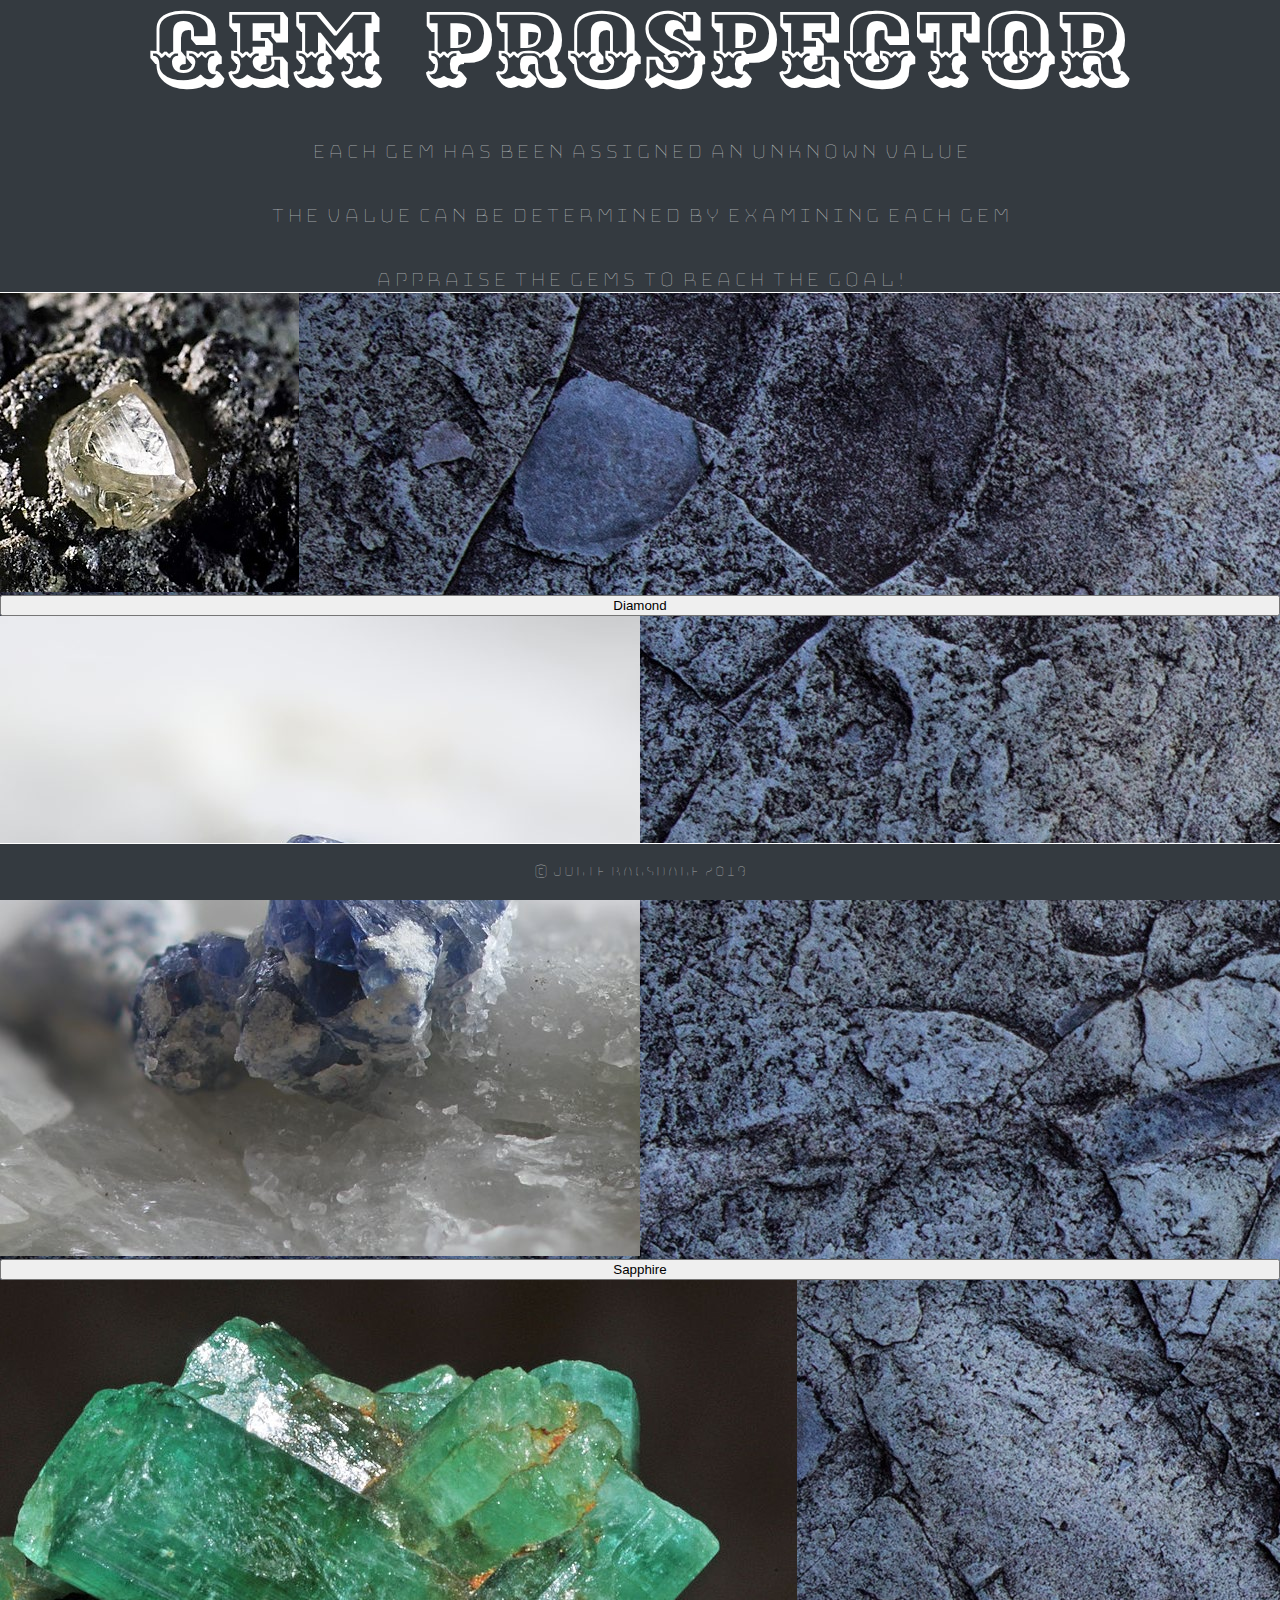
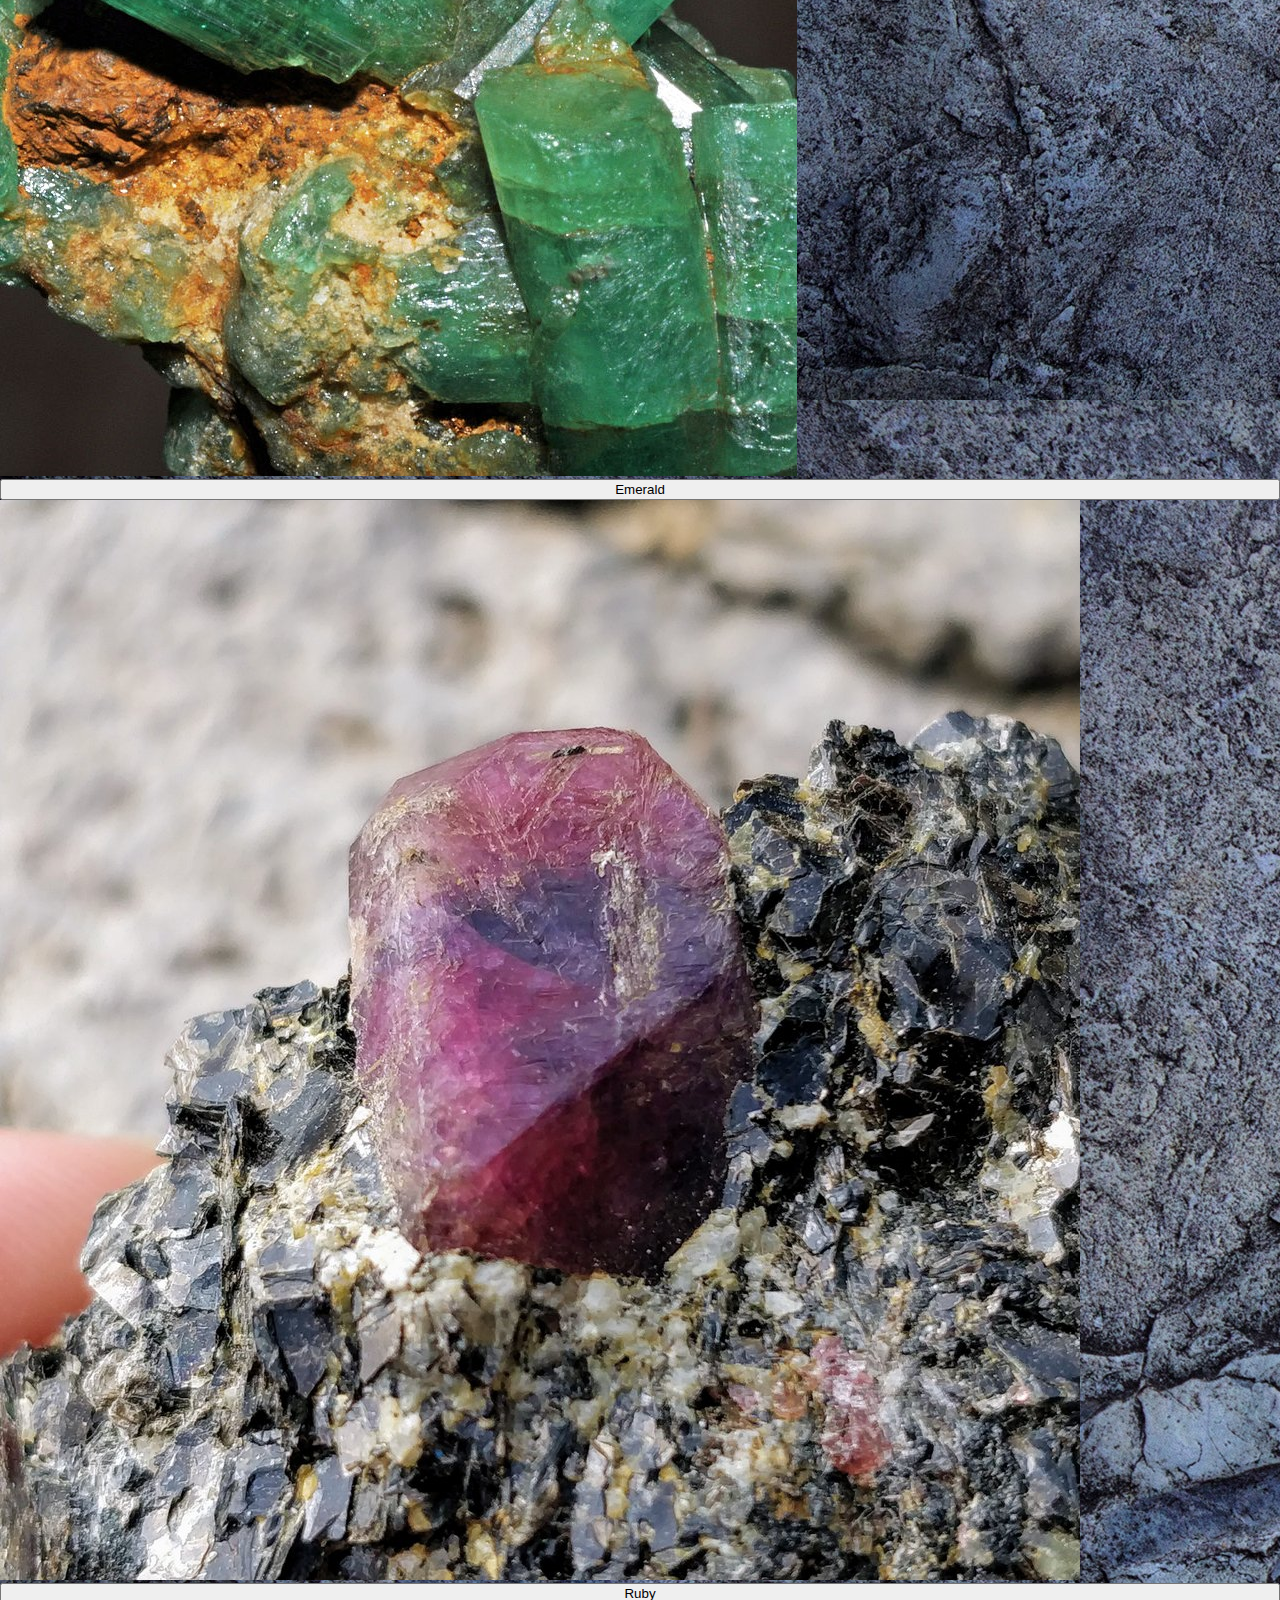
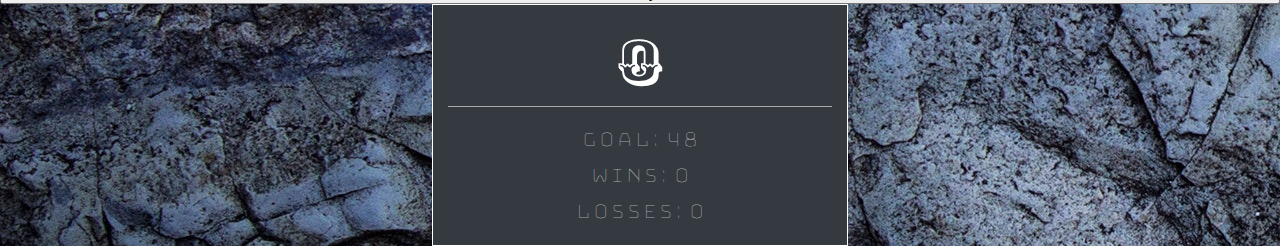
==== commit 0ebb9f9c: "adjusting media query for smartphones" ====
--- a/index.html
+++ b/index.html
@@ -7,8 +7,8 @@
         <link rel="stylesheet" href="https://stackpath.bootstrapcdn.com/bootstrap/4.2.1/css/bootstrap.min.css" integrity="sha384-GJzZqFGwb1QTTN6wy59ffF1BuGJpLSa9DkKMp0DgiMDm4iYMj70gZWKYbI706tWS" crossorigin="anonymous">
         
         <!-- Link to CSS -->
+        <link rel="stylesheet" type="text/css" href="assets/css/reset.css"/>
         <link rel="stylesheet" type="text/css" href="assets/css/style.css"/>
-        <link rel="stylesheet" type="text/css" href="assets/css/reset.css"/>
         
         <!-- Links to media queries -->
         <link rel="stylesheet" media="screen and (max-width: 768px) and (orientation: portrait)" href="assets/css/style.css"/>
--- a/assets/css/style.css
+++ b/assets/css/style.css
@@ -83,7 +83,7 @@
     padding: 20px;
 }
 
-/* Media queries for different sized screens */
+/* Media queries for portrait smartphones */
 @media screen and (max-width: 768px) and (orientation: portrait){
     body {
         background-image: none;
@@ -96,6 +96,10 @@
 
     .jumbotron {
         font-size: 36px;
+    }
+
+    .container {
+        float: left;
     }
 
     .card-group {
@@ -114,32 +118,31 @@
 
     .scoreBoard {
         width: 100%;
-        margin-bottom: 5rem;
-    }
-
-    #currentScore {
-        position: relative;
-        top: 10px;
-        bottom: 10px;
+        margin-bottom: 6rem;
     }
 }
 
+/* Media queries for landscape smartphones */
+
+/* Had a difficult time with this media query. */ 
 @media screen and (max-width: 768px) and (orientation: landscape){
     body {
+        /* Unsure why the background image has not been replaced by a color, like in the above query */
         background-image: none;
         background-color: #aaa;
-        margin-bottom: 50px;
     }
 
     header {
         width: device-width;
     }
 
-    .card-group {
-        width: 100%;
+    .container {
+        float: left;
     }
 
+    /* Unsure why there is still padding around the gem buttons */
     .card-footer {
         padding: 0;
     }
+
 }--- a/assets/css/style.css
+++ b/assets/css/style.css
@@ -83,7 +83,7 @@
     padding: 20px;
 }
 
-/* Media queries for different sized screens */
+/* Media queries for portrait smartphones */
 @media screen and (max-width: 768px) and (orientation: portrait){
     body {
         background-image: none;
@@ -96,6 +96,10 @@
 
     .jumbotron {
         font-size: 36px;
+    }
+
+    .container {
+        float: left;
     }
 
     .card-group {
@@ -114,32 +118,31 @@
 
     .scoreBoard {
         width: 100%;
-        margin-bottom: 5rem;
-    }
-
-    #currentScore {
-        position: relative;
-        top: 10px;
-        bottom: 10px;
+        margin-bottom: 6rem;
     }
 }
 
+/* Media queries for landscape smartphones */
+
+/* Had a difficult time with this media query. */ 
 @media screen and (max-width: 768px) and (orientation: landscape){
     body {
+        /* Unsure why the background image has not been replaced by a color, like in the above query */
         background-image: none;
         background-color: #aaa;
-        margin-bottom: 50px;
     }
 
     header {
         width: device-width;
     }
 
-    .card-group {
-        width: 100%;
+    .container {
+        float: left;
     }
 
+    /* Unsure why there is still padding around the gem buttons */
     .card-footer {
         padding: 0;
     }
+
 }--- a/assets/css/style.css
+++ b/assets/css/style.css
@@ -83,7 +83,7 @@
     padding: 20px;
 }
 
-/* Media queries for different sized screens */
+/* Media queries for portrait smartphones */
 @media screen and (max-width: 768px) and (orientation: portrait){
     body {
         background-image: none;
@@ -96,6 +96,10 @@
 
     .jumbotron {
         font-size: 36px;
+    }
+
+    .container {
+        float: left;
     }
 
     .card-group {
@@ -114,32 +118,31 @@
 
     .scoreBoard {
         width: 100%;
-        margin-bottom: 5rem;
-    }
-
-    #currentScore {
-        position: relative;
-        top: 10px;
-        bottom: 10px;
+        margin-bottom: 6rem;
     }
 }
 
+/* Media queries for landscape smartphones */
+
+/* Had a difficult time with this media query. */ 
 @media screen and (max-width: 768px) and (orientation: landscape){
     body {
+        /* Unsure why the background image has not been replaced by a color, like in the above query */
         background-image: none;
         background-color: #aaa;
-        margin-bottom: 50px;
     }
 
     header {
         width: device-width;
     }
 
-    .card-group {
-        width: 100%;
+    .container {
+        float: left;
     }
 
+    /* Unsure why there is still padding around the gem buttons */
     .card-footer {
         padding: 0;
     }
+
 }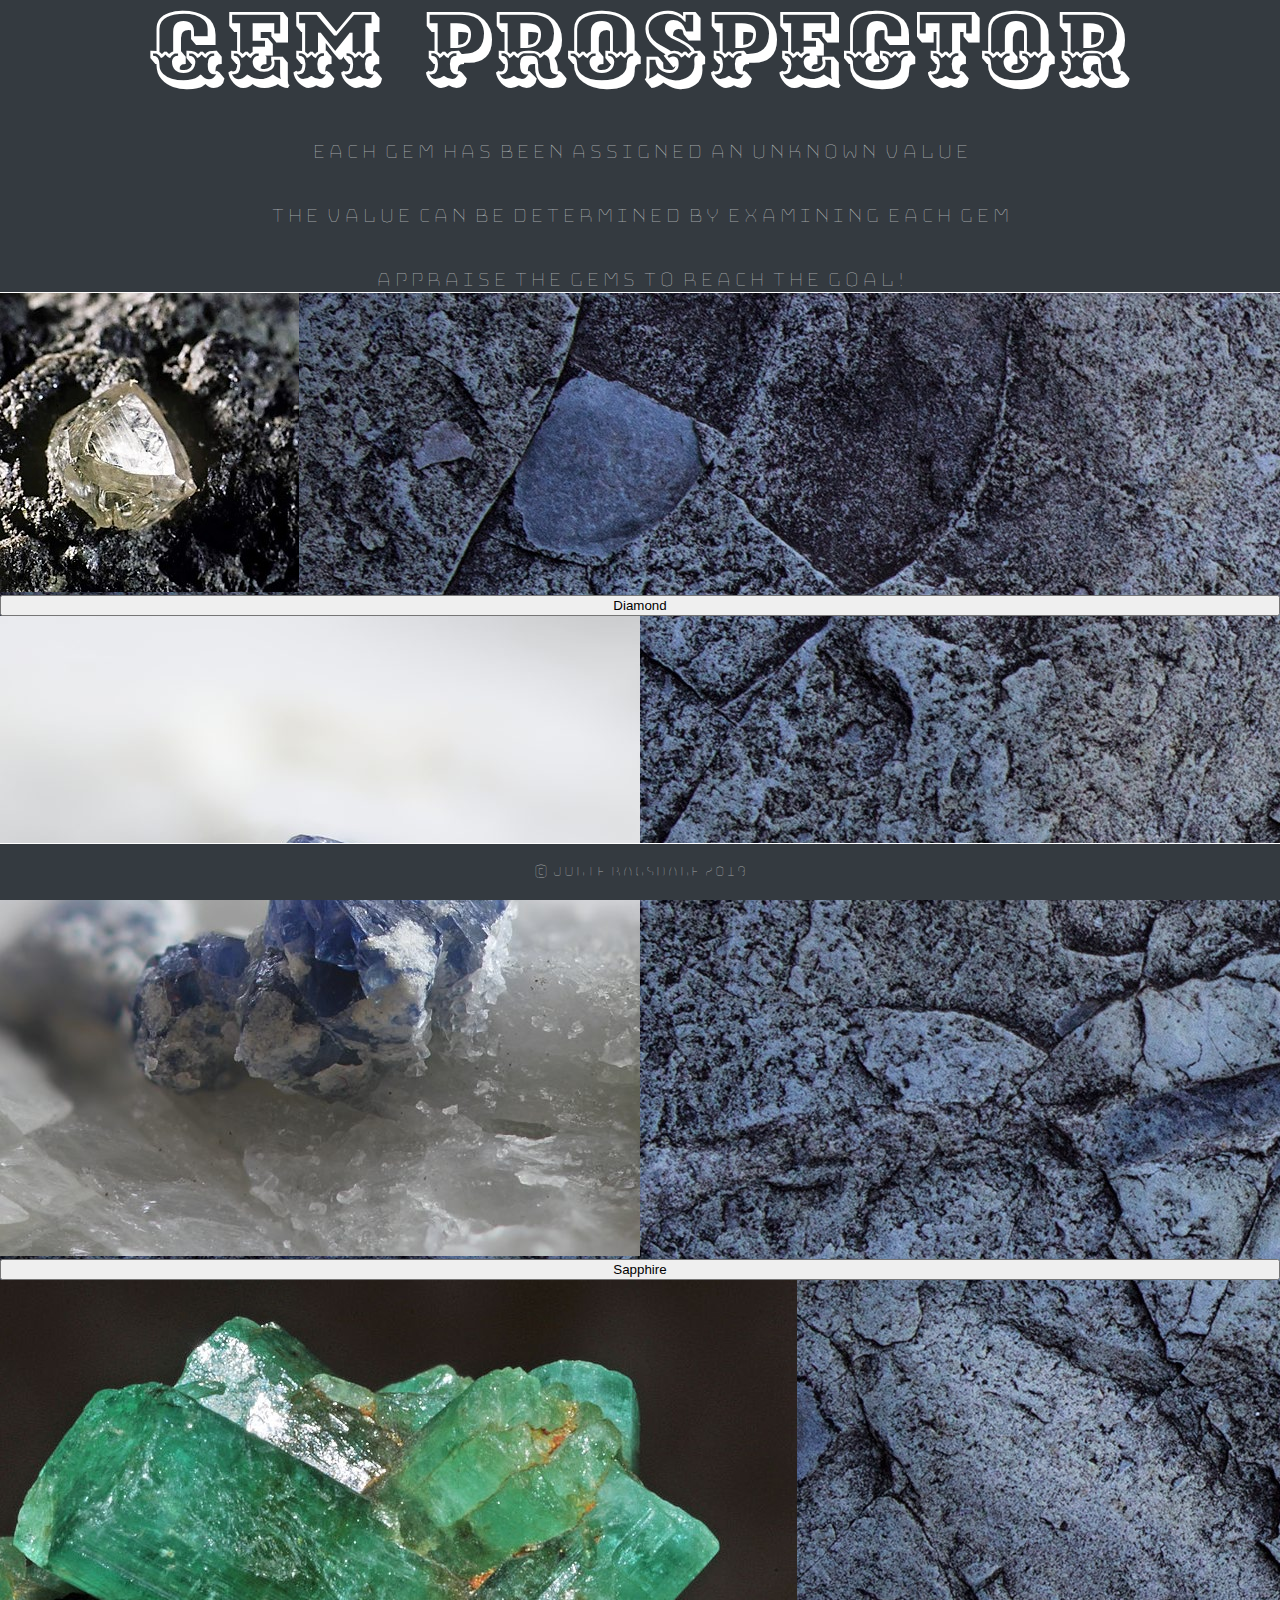
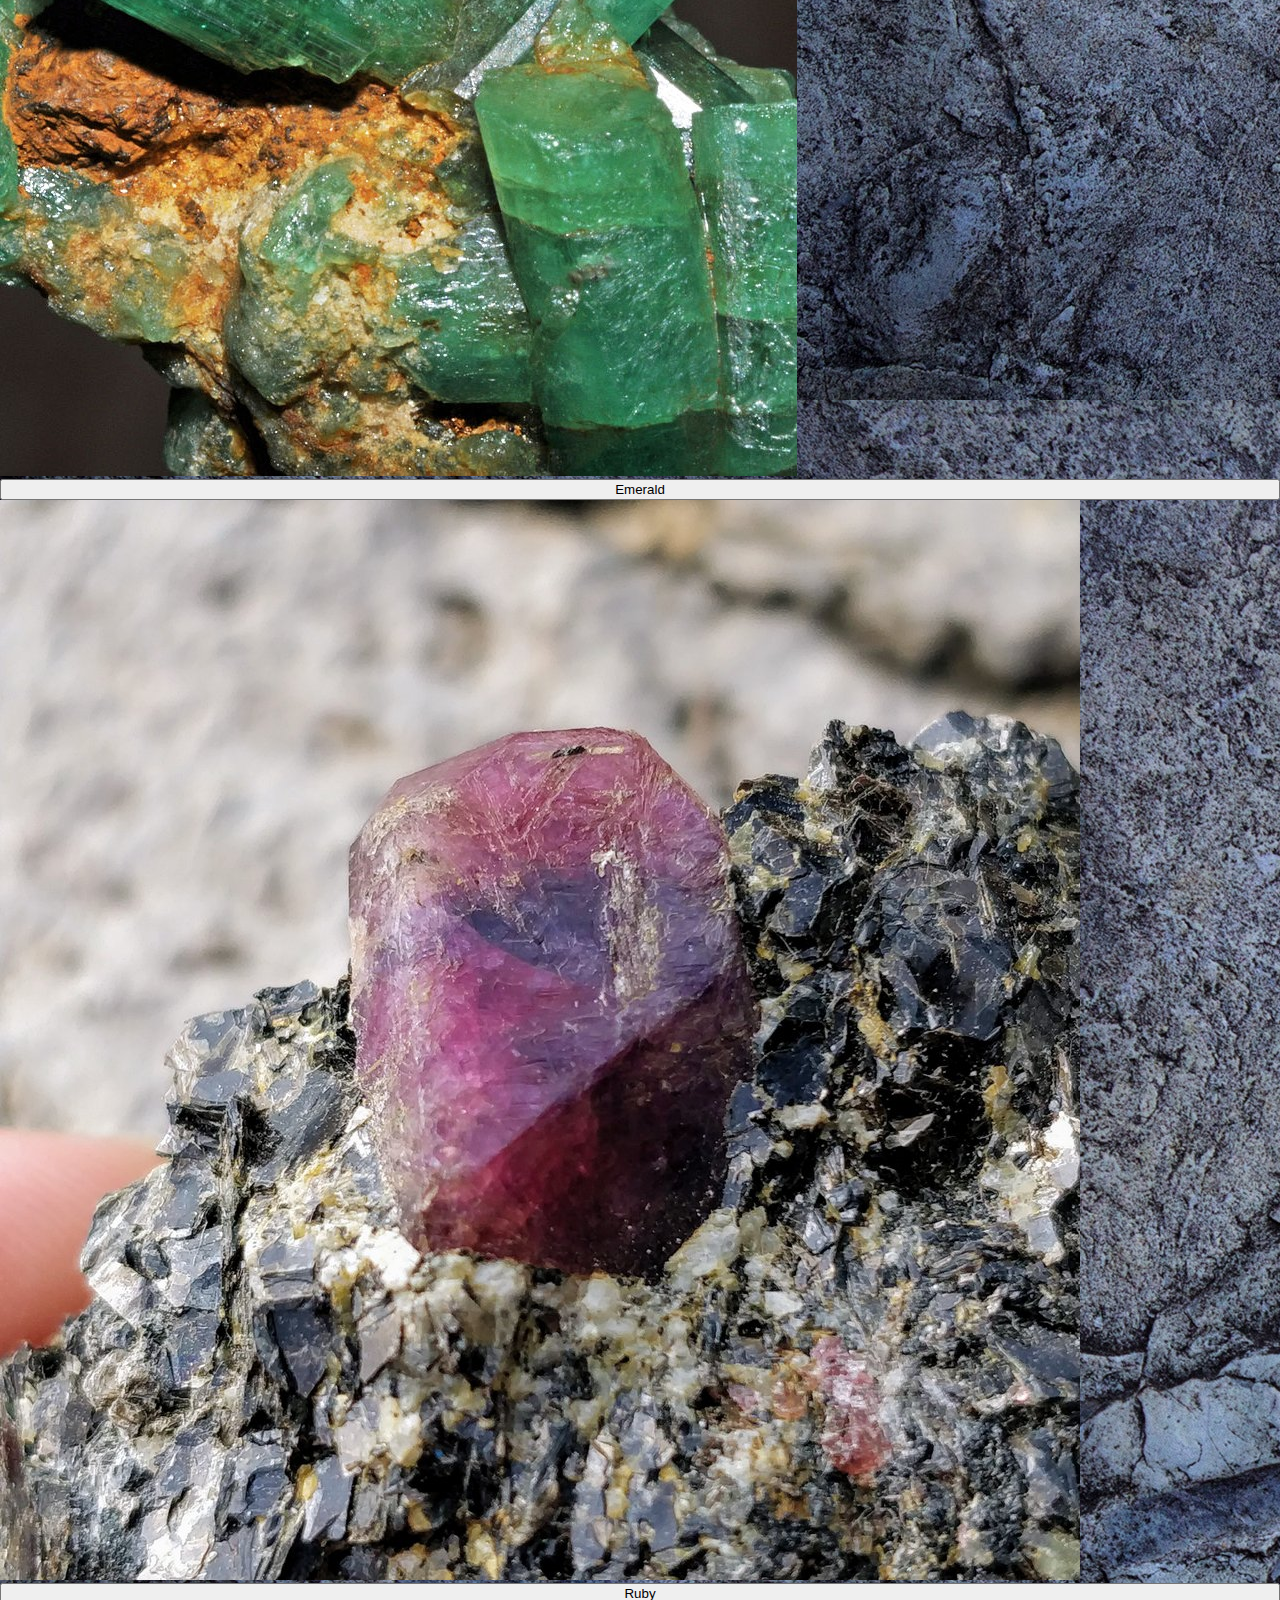
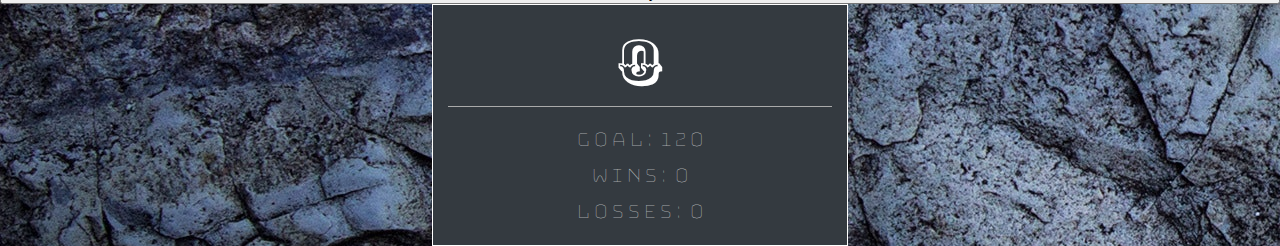
==== commit 9e5ae982: "adjusting media query for smartphones: landscape is finished" ====
--- a/index.html
+++ b/index.html
@@ -12,7 +12,7 @@
         
         <!-- Links to media queries -->
         <link rel="stylesheet" media="screen and (max-width: 768px) and (orientation: portrait)" href="assets/css/style.css"/>
-        <link rel="stylesheet" media="screen and (max-width: 768px) and (orientation: landscape)" href="assets/css/style.css"/>
+        <link rel="stylesheet" media="screen and (max-width: 824px) and (orientation: landscape)" href="assets/css/style.css"/>
 
         <!-- Fonts -->
         <style>
--- a/assets/css/style.css
+++ b/assets/css/style.css
@@ -123,11 +123,8 @@
 }
 
 /* Media queries for landscape smartphones */
-
-/* Had a difficult time with this media query. */ 
-@media screen and (max-width: 768px) and (orientation: landscape){
+@media screen and (max-width: 824px) and (orientation: landscape){
     body {
-        /* Unsure why the background image has not been replaced by a color, like in the above query */
         background-image: none;
         background-color: #aaa;
     }
@@ -137,12 +134,15 @@
     }
 
     .container {
-        float: left;
+        margin-bottom: 1rem;
     }
 
-    /* Unsure why there is still padding around the gem buttons */
     .card-footer {
         padding: 0;
     }
 
+    .scoreBoard {
+        margin-bottom: 5rem;
+    }
+
 }--- a/assets/css/style.css
+++ b/assets/css/style.css
@@ -123,11 +123,8 @@
 }
 
 /* Media queries for landscape smartphones */
-
-/* Had a difficult time with this media query. */ 
-@media screen and (max-width: 768px) and (orientation: landscape){
+@media screen and (max-width: 824px) and (orientation: landscape){
     body {
-        /* Unsure why the background image has not been replaced by a color, like in the above query */
         background-image: none;
         background-color: #aaa;
     }
@@ -137,12 +134,15 @@
     }
 
     .container {
-        float: left;
+        margin-bottom: 1rem;
     }
 
-    /* Unsure why there is still padding around the gem buttons */
     .card-footer {
         padding: 0;
     }
 
+    .scoreBoard {
+        margin-bottom: 5rem;
+    }
+
 }--- a/assets/css/style.css
+++ b/assets/css/style.css
@@ -123,11 +123,8 @@
 }
 
 /* Media queries for landscape smartphones */
-
-/* Had a difficult time with this media query. */ 
-@media screen and (max-width: 768px) and (orientation: landscape){
+@media screen and (max-width: 824px) and (orientation: landscape){
     body {
-        /* Unsure why the background image has not been replaced by a color, like in the above query */
         background-image: none;
         background-color: #aaa;
     }
@@ -137,12 +134,15 @@
     }
 
     .container {
-        float: left;
+        margin-bottom: 1rem;
     }
 
-    /* Unsure why there is still padding around the gem buttons */
     .card-footer {
         padding: 0;
     }
 
+    .scoreBoard {
+        margin-bottom: 5rem;
+    }
+
 }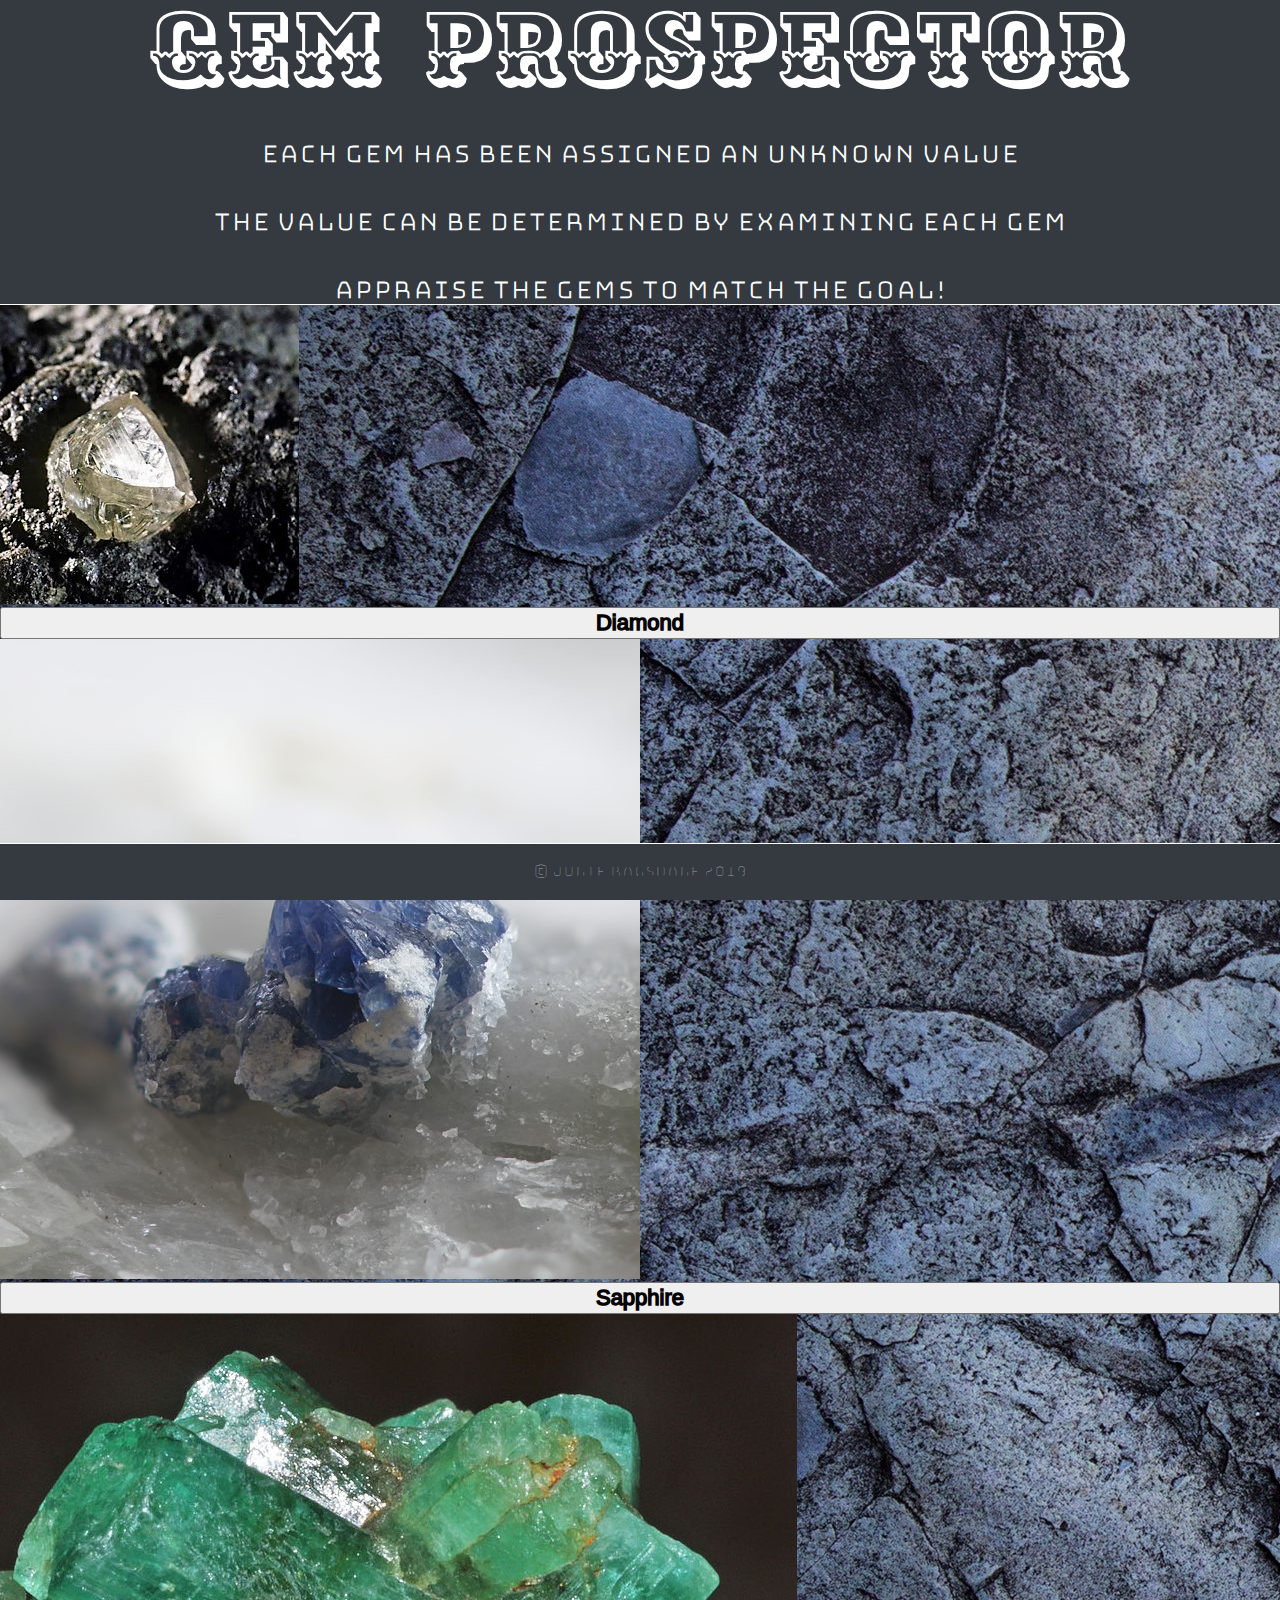
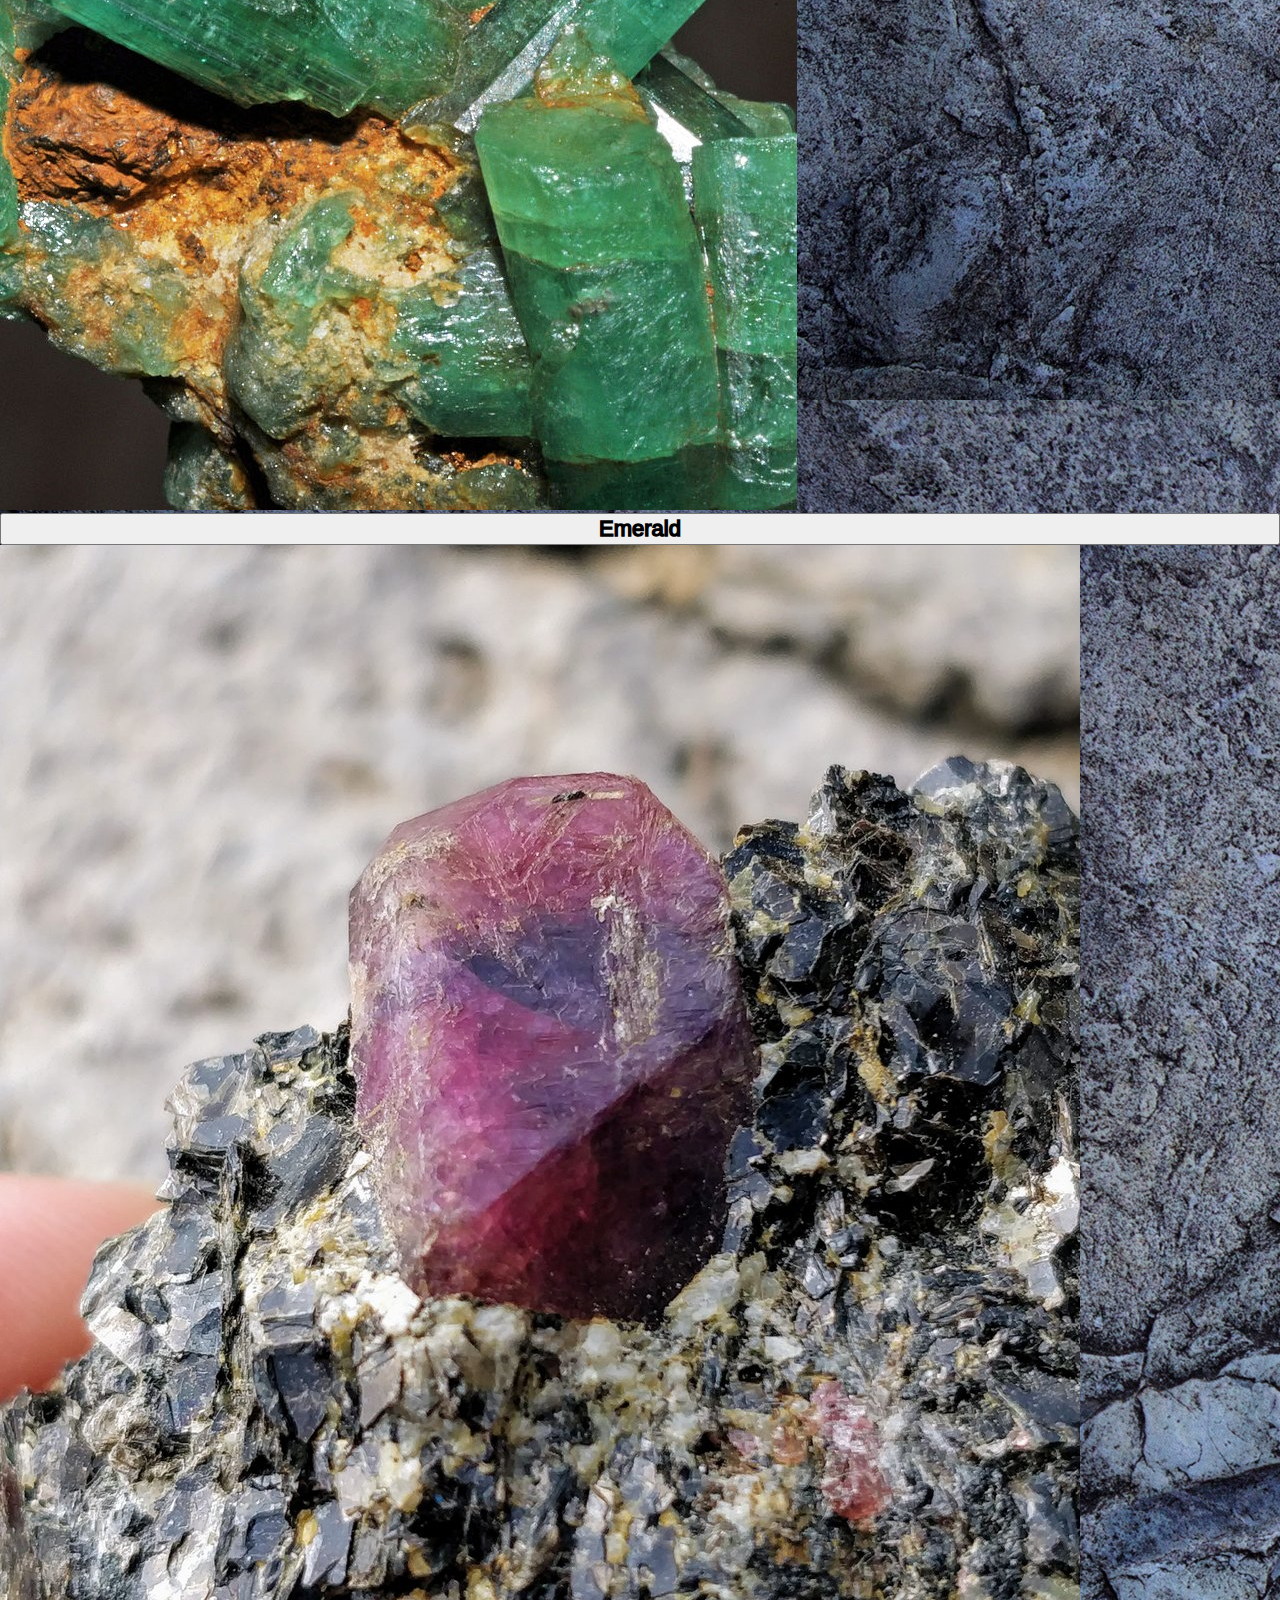
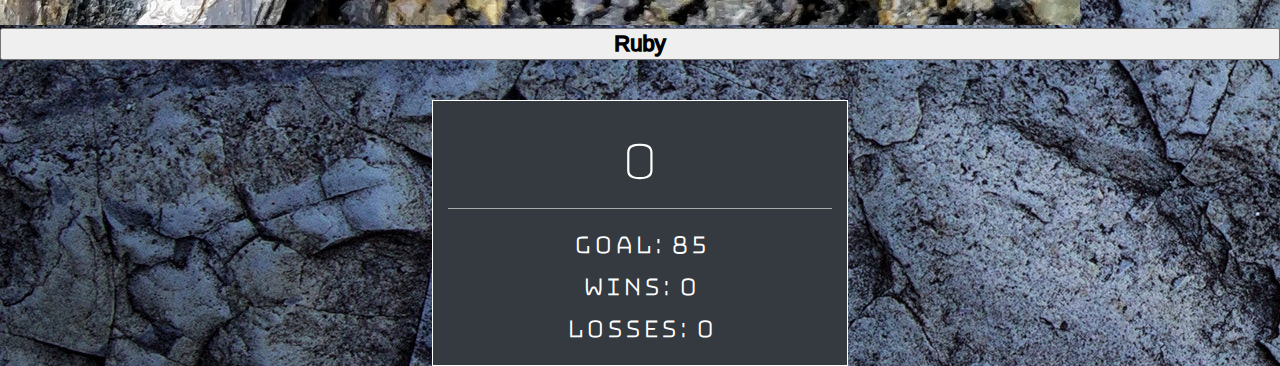
==== commit abaa5e0d: "made instructions slightly more specific (changed reach to match)" ====
--- a/index.html
+++ b/index.html
@@ -31,7 +31,7 @@
                 <h1>Gem Prospector</h1>
                 <h4 class="instructions">Each gem has been assigned an unknown value</h4> 
                 <h4 class="instructions">The value can be determined by examining each gem</h4>
-                <h4 class="instructions">Appraise the gems to reach the goal!</h4>
+                <h4 class="instructions">Appraise the gems to match the goal!</h4>
             </header>
         </nav>
 
--- a/assets/css/style.css
+++ b/assets/css/style.css
@@ -1,4 +1,4 @@
-/* Apple custom background and font to site */
+/* Apply custom background and font to site */
 body {
     background-image: url(../images/rocky.jpg);
     font-family: 'Bungee Hairline', monospace !important;
@@ -27,20 +27,32 @@
 /* Style text  in header under "Gem Prospector" */
 .instructions {
     font-family: 'Bungee Hairline', monospace;
-    font-size: 24px;
+    -webkit-text-stroke-width: 1.5px;
+    font-size: 28px;
     margin-top: 40px;
 }
 
 /* Style container holding main content */
 .container {
     width: 100%;
-    margin: 0px auto;
+    margin: 0 auto;
+}
+
+.card-group {
+    margin-bottom: 40px;
+}
+
+/* Remove padding from card footer around buttons */
+.card-footer {
+    padding: 0;
 }
 
 /* Make button width span card and center */
 .btn {
     width: 100%;
     margin: 0 auto;
+    font-size: 22px;
+    -webkit-text-stroke-width: 1.5px;
 }
 
 /* Style div holding all score values */
@@ -53,13 +65,13 @@
     padding: 15px;
     width: 30%;
     margin: 0 auto;
-    font-size: 24px;
+    font-size: 28px;
     line-height: 150%;
+    -webkit-text-stroke-width: 1.5px;
 }
 
 /* Style content inside scoreBoard class */
 .score {
-    font-family: 'Ewert', monospace;
     font-size: 60px;
     padding: 25px;
     margin-bottom: 15px;
@@ -112,10 +124,6 @@
         margin: 0;
     }
 
-    .card-footer {
-        padding: 0;
-    }
-
     .scoreBoard {
         width: 100%;
         margin-bottom: 6rem;
@@ -137,10 +145,6 @@
         margin-bottom: 1rem;
     }
 
-    .card-footer {
-        padding: 0;
-    }
-
     .scoreBoard {
         margin-bottom: 5rem;
     }
--- a/assets/css/style.css
+++ b/assets/css/style.css
@@ -1,4 +1,4 @@
-/* Apple custom background and font to site */
+/* Apply custom background and font to site */
 body {
     background-image: url(../images/rocky.jpg);
     font-family: 'Bungee Hairline', monospace !important;
@@ -27,20 +27,32 @@
 /* Style text  in header under "Gem Prospector" */
 .instructions {
     font-family: 'Bungee Hairline', monospace;
-    font-size: 24px;
+    -webkit-text-stroke-width: 1.5px;
+    font-size: 28px;
     margin-top: 40px;
 }
 
 /* Style container holding main content */
 .container {
     width: 100%;
-    margin: 0px auto;
+    margin: 0 auto;
+}
+
+.card-group {
+    margin-bottom: 40px;
+}
+
+/* Remove padding from card footer around buttons */
+.card-footer {
+    padding: 0;
 }
 
 /* Make button width span card and center */
 .btn {
     width: 100%;
     margin: 0 auto;
+    font-size: 22px;
+    -webkit-text-stroke-width: 1.5px;
 }
 
 /* Style div holding all score values */
@@ -53,13 +65,13 @@
     padding: 15px;
     width: 30%;
     margin: 0 auto;
-    font-size: 24px;
+    font-size: 28px;
     line-height: 150%;
+    -webkit-text-stroke-width: 1.5px;
 }
 
 /* Style content inside scoreBoard class */
 .score {
-    font-family: 'Ewert', monospace;
     font-size: 60px;
     padding: 25px;
     margin-bottom: 15px;
@@ -112,10 +124,6 @@
         margin: 0;
     }
 
-    .card-footer {
-        padding: 0;
-    }
-
     .scoreBoard {
         width: 100%;
         margin-bottom: 6rem;
@@ -137,10 +145,6 @@
         margin-bottom: 1rem;
     }
 
-    .card-footer {
-        padding: 0;
-    }
-
     .scoreBoard {
         margin-bottom: 5rem;
     }
--- a/assets/css/style.css
+++ b/assets/css/style.css
@@ -1,4 +1,4 @@
-/* Apple custom background and font to site */
+/* Apply custom background and font to site */
 body {
     background-image: url(../images/rocky.jpg);
     font-family: 'Bungee Hairline', monospace !important;
@@ -27,20 +27,32 @@
 /* Style text  in header under "Gem Prospector" */
 .instructions {
     font-family: 'Bungee Hairline', monospace;
-    font-size: 24px;
+    -webkit-text-stroke-width: 1.5px;
+    font-size: 28px;
     margin-top: 40px;
 }
 
 /* Style container holding main content */
 .container {
     width: 100%;
-    margin: 0px auto;
+    margin: 0 auto;
+}
+
+.card-group {
+    margin-bottom: 40px;
+}
+
+/* Remove padding from card footer around buttons */
+.card-footer {
+    padding: 0;
 }
 
 /* Make button width span card and center */
 .btn {
     width: 100%;
     margin: 0 auto;
+    font-size: 22px;
+    -webkit-text-stroke-width: 1.5px;
 }
 
 /* Style div holding all score values */
@@ -53,13 +65,13 @@
     padding: 15px;
     width: 30%;
     margin: 0 auto;
-    font-size: 24px;
+    font-size: 28px;
     line-height: 150%;
+    -webkit-text-stroke-width: 1.5px;
 }
 
 /* Style content inside scoreBoard class */
 .score {
-    font-family: 'Ewert', monospace;
     font-size: 60px;
     padding: 25px;
     margin-bottom: 15px;
@@ -112,10 +124,6 @@
         margin: 0;
     }
 
-    .card-footer {
-        padding: 0;
-    }
-
     .scoreBoard {
         width: 100%;
         margin-bottom: 6rem;
@@ -137,10 +145,6 @@
         margin-bottom: 1rem;
     }
 
-    .card-footer {
-        padding: 0;
-    }
-
     .scoreBoard {
         margin-bottom: 5rem;
     }
